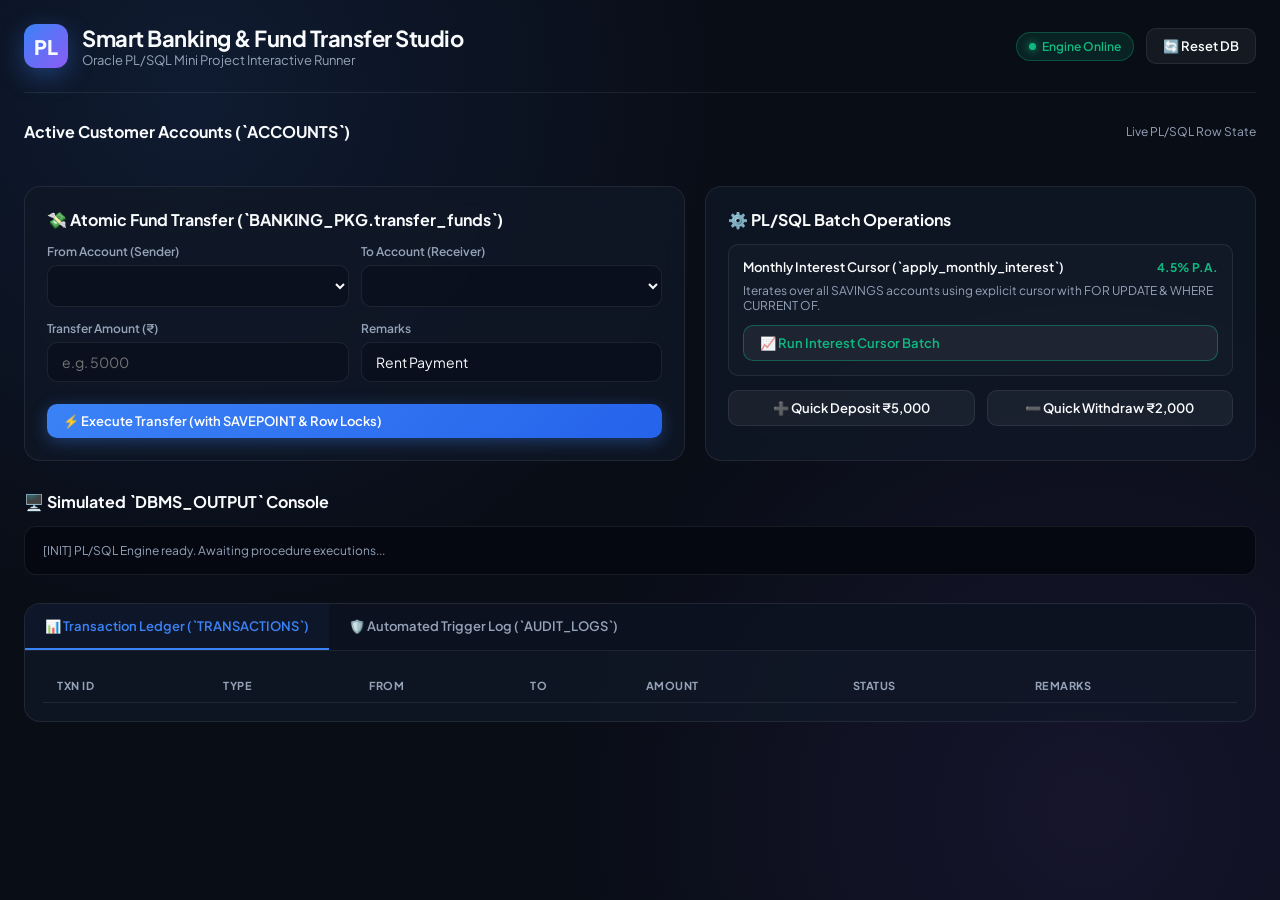
==== templates/index.html @ 4901e8a9 "Initial commit: Smart Banking & Fund Transfer System (PL/SQL & Web App)" ====
<!DOCTYPE html>
<html lang="en">
<head>
    <meta charset="UTF-8">
    <meta name="viewport" content="width=device-width, initial-scale=1.0">
    <title>Smart Banking & PL/SQL Fund Transfer System</title>
    <link rel="preconnect" href="https://fonts.googleapis.com">
    <link rel="preconnect" href="https://fonts.gstatic.com" crossorigin>
    <link href="https://fonts.googleapis.com/css2?family=Plus+Jakarta+Sans:wght@400;500;600;700;800&family=JetBrains+Mono:wght@400;500;600&display=swap" rel="stylesheet">
    <style>
        :root {
            --bg-base: #090d16;
            --bg-card: rgba(17, 24, 39, 0.75);
            --bg-card-hover: rgba(24, 33, 53, 0.9);
            --border: rgba(255, 255, 255, 0.08);
            --border-glow: rgba(59, 130, 246, 0.4);
            --text-main: #f8fafc;
            --text-muted: #94a3b8;
            --primary: #3b82f6;
            --primary-glow: rgba(59, 130, 246, 0.35);
            --emerald: #10b981;
            --emerald-bg: rgba(16, 185, 129, 0.15);
            --rose: #f43f5e;
            --rose-bg: rgba(244, 63, 94, 0.15);
            --amber: #f59e0b;
            --amber-bg: rgba(245, 158, 11, 0.15);
            --purple: #8b5cf6;
        }

        * {
            box-sizing: border-box;
            margin: 0;
            padding: 0;
            font-family: 'Plus Jakarta Sans', sans-serif;
        }

        body {
            background-color: var(--bg-base);
            color: var(--text-main);
            min-height: 100vh;
            padding: 24px;
            background-image: 
                radial-gradient(circle at 15% 10%, rgba(59, 130, 246, 0.12) 0%, transparent 40%),
                radial-gradient(circle at 85% 90%, rgba(139, 92, 246, 0.1) 0%, transparent 40%);
            background-attachment: fixed;
        }

        .container {
            max-width: 1350px;
            margin: 0 auto;
        }

        /* Header */
        header {
            display: flex;
            justify-content: space-between;
            align-items: center;
            padding-bottom: 24px;
            border-bottom: 1px solid var(--border);
            margin-bottom: 28px;
        }

        .logo-wrap {
            display: flex;
            align-items: center;
            gap: 14px;
        }

        .logo-icon {
            width: 44px;
            height: 44px;
            background: linear-gradient(135deg, #3b82f6, #8b5cf6);
            border-radius: 12px;
            display: flex;
            align-items: center;
            justify-content: center;
            font-weight: 800;
            font-size: 20px;
            box-shadow: 0 8px 24px var(--primary-glow);
        }

        h1 {
            font-size: 22px;
            font-weight: 700;
            letter-spacing: -0.5px;
        }

        .subtitle {
            font-size: 13px;
            color: var(--text-muted);
        }

        .header-actions {
            display: flex;
            align-items: center;
            gap: 12px;
        }

        .badge {
            display: inline-flex;
            align-items: center;
            gap: 6px;
            padding: 6px 12px;
            border-radius: 20px;
            font-size: 12px;
            font-weight: 600;
            background: rgba(16, 185, 129, 0.12);
            color: var(--emerald);
            border: 1px solid rgba(16, 185, 129, 0.3);
        }

        .badge .dot {
            width: 7px;
            height: 7px;
            background: var(--emerald);
            border-radius: 50%;
            box-shadow: 0 0 8px var(--emerald);
        }

        .btn {
            background: rgba(255, 255, 255, 0.05);
            border: 1px solid var(--border);
            color: var(--text-main);
            padding: 9px 16px;
            border-radius: 10px;
            cursor: pointer;
            font-weight: 600;
            font-size: 13px;
            transition: all 0.2s ease;
            display: inline-flex;
            align-items: center;
            gap: 8px;
        }

        .btn:hover {
            background: rgba(255, 255, 255, 0.1);
            border-color: rgba(255, 255, 255, 0.2);
            transform: translateY(-1px);
        }

        .btn-primary {
            background: linear-gradient(135deg, #3b82f6, #2563eb);
            border: none;
            color: #fff;
            box-shadow: 0 4px 16px var(--primary-glow);
        }

        .btn-primary:hover {
            box-shadow: 0 6px 20px rgba(59, 130, 246, 0.5);
            background: linear-gradient(135deg, #60a5fa, #3b82f6);
        }

        /* Accounts Grid */
        .section-title {
            font-size: 16px;
            font-weight: 700;
            margin-bottom: 14px;
            display: flex;
            align-items: center;
            justify-content: space-between;
        }

        .accounts-grid {
            display: grid;
            grid-template-columns: repeat(auto-fit, minmax(280px, 1fr));
            gap: 16px;
            margin-bottom: 30px;
        }

        .card {
            background: var(--bg-card);
            backdrop-filter: blur(12px);
            border: 1px solid var(--border);
            border-radius: 16px;
            padding: 20px;
            transition: all 0.25s ease;
            position: relative;
            overflow: hidden;
        }

        .card:hover {
            background: var(--bg-card-hover);
            border-color: var(--border-glow);
            transform: translateY(-3px);
            box-shadow: 0 12px 30px rgba(0, 0, 0, 0.35);
        }

        .card-top {
            display: flex;
            justify-content: space-between;
            align-items: flex-start;
            margin-bottom: 12px;
        }

        .acc-number {
            font-family: 'JetBrains Mono', monospace;
            font-size: 12px;
            color: var(--text-muted);
            letter-spacing: 0.5px;
        }

        .acc-type {
            font-size: 11px;
            font-weight: 700;
            padding: 3px 8px;
            border-radius: 6px;
            text-transform: uppercase;
        }

        .type-savings { background: var(--emerald-bg); color: var(--emerald); border: 1px solid rgba(16, 185, 129, 0.3); }
        .type-salary { background: rgba(59, 130, 246, 0.15); color: #60a5fa; border: 1px solid rgba(59, 130, 246, 0.3); }
        .type-current { background: var(--purple); color: #fff; }

        .acc-name {
            font-size: 17px;
            font-weight: 700;
            margin-bottom: 8px;
        }

        .acc-balance-label {
            font-size: 11px;
            color: var(--text-muted);
            text-transform: uppercase;
            font-weight: 600;
            letter-spacing: 0.5px;
        }

        .acc-balance {
            font-size: 24px;
            font-weight: 800;
            letter-spacing: -0.5px;
            color: #fff;
            margin-top: 2px;
            font-family: 'JetBrains Mono', monospace;
        }

        /* Operations Panels */
        .ops-grid {
            display: grid;
            grid-template-columns: 1.2fr 1fr;
            gap: 20px;
            margin-bottom: 30px;
        }

        @media (max-width: 900px) {
            .ops-grid {
                grid-template-columns: 1fr;
            }
        }

        .form-panel {
            background: var(--bg-card);
            backdrop-filter: blur(12px);
            border: 1px solid var(--border);
            border-radius: 16px;
            padding: 22px;
        }

        .form-group {
            margin-bottom: 14px;
        }

        .form-group label {
            display: block;
            font-size: 12px;
            font-weight: 600;
            color: var(--text-muted);
            margin-bottom: 6px;
        }

        .form-row {
            display: grid;
            grid-template-columns: 1fr 1fr;
            gap: 12px;
        }

        input, select {
            width: 100%;
            background: rgba(10, 15, 29, 0.8);
            border: 1px solid var(--border);
            color: var(--text-main);
            padding: 10px 14px;
            border-radius: 10px;
            font-size: 14px;
            outline: none;
            transition: all 0.2s;
        }

        input:focus, select:focus {
            border-color: var(--primary);
            box-shadow: 0 0 0 3px rgba(59, 130, 246, 0.2);
        }

        /* Tabs for tables */
        .data-panel {
            background: var(--bg-card);
            border: 1px solid var(--border);
            border-radius: 16px;
            overflow: hidden;
            margin-bottom: 24px;
        }

        .tabs {
            display: flex;
            border-bottom: 1px solid var(--border);
            background: rgba(10, 15, 29, 0.6);
        }

        .tab-btn {
            padding: 14px 20px;
            background: none;
            border: none;
            color: var(--text-muted);
            font-size: 13px;
            font-weight: 600;
            cursor: pointer;
            transition: all 0.2s;
            border-bottom: 2px solid transparent;
        }

        .tab-btn.active {
            color: var(--primary);
            border-bottom-color: var(--primary);
            background: rgba(59, 130, 246, 0.05);
        }

        .tab-content {
            display: none;
            padding: 18px;
            max-height: 380px;
            overflow-y: auto;
        }

        .tab-content.active {
            display: block;
        }

        /* Table */
        table {
            width: 100%;
            border-collapse: collapse;
            font-size: 13px;
        }

        th {
            text-align: left;
            padding: 10px 14px;
            color: var(--text-muted);
            font-size: 11px;
            text-transform: uppercase;
            letter-spacing: 0.5px;
            border-bottom: 1px solid var(--border);
        }

        td {
            padding: 12px 14px;
            border-bottom: 1px solid rgba(255, 255, 255, 0.04);
            font-family: 'JetBrains Mono', monospace;
            font-size: 12px;
        }

        tr:hover td {
            background: rgba(255, 255, 255, 0.02);
        }

        .status-badge {
            padding: 3px 8px;
            border-radius: 6px;
            font-size: 11px;
            font-weight: 600;
        }

        .status-success { background: var(--emerald-bg); color: var(--emerald); }
        .status-failed { background: var(--rose-bg); color: var(--rose); }

        /* Terminal Console */
        .terminal {
            background: #050811;
            border: 1px solid var(--border);
            border-radius: 12px;
            padding: 14px 18px;
            font-family: 'JetBrains Mono', monospace;
            font-size: 12px;
            color: #38bdf8;
            max-height: 180px;
            overflow-y: auto;
            margin-top: 14px;
        }

        .terminal-line {
            line-height: 1.6;
        }

        .terminal-line.error { color: var(--rose); }
        .terminal-line.success { color: var(--emerald); }
        .terminal-line.info { color: #94a3b8; }
    </style>
</head>
<body>

<div class="container">
    <!-- Header -->
    <header>
        <div class="logo-wrap">
            <div class="logo-icon">PL</div>
            <div>
                <h1>Smart Banking & Fund Transfer Studio</h1>
                <div class="subtitle">Oracle PL/SQL Mini Project Interactive Runner</div>
            </div>
        </div>
        <div class="header-actions">
            <div class="badge"><span class="dot"></span> Engine Online</div>
            <button class="btn" onclick="resetDatabase()">🔄 Reset DB</button>
        </div>
    </header>

    <!-- Account Cards Grid -->
    <div class="section-title">
        <span>Active Customer Accounts (`ACCOUNTS`)</span>
        <span style="font-size: 12px; color: var(--text-muted); font-weight: normal;">Live PL/SQL Row State</span>
    </div>
    <div class="accounts-grid" id="accountsGrid">
        <!-- Rendered via JS -->
    </div>

    <!-- Operations Grid -->
    <div class="ops-grid">
        <!-- Fund Transfer Form -->
        <div class="form-panel">
            <div class="section-title">💸 Atomic Fund Transfer (`BANKING_PKG.transfer_funds`)</div>
            <div class="form-row">
                <div class="form-group">
                    <label>From Account (Sender)</label>
                    <select id="tFrom"></select>
                </div>
                <div class="form-group">
                    <label>To Account (Receiver)</label>
                    <select id="tTo"></select>
                </div>
            </div>
            <div class="form-row">
                <div class="form-group">
                    <label>Transfer Amount (₹)</label>
                    <input type="number" id="tAmount" placeholder="e.g. 5000" min="1" step="any">
                </div>
                <div class="form-group">
                    <label>Remarks</label>
                    <input type="text" id="tRemarks" placeholder="e.g. Rent Payment" value="Rent Payment">
                </div>
            </div>
            <button class="btn btn-primary" style="width: 100%; margin-top: 8px;" onclick="executeTransfer()">
                ⚡ Execute Transfer (with SAVEPOINT & Row Locks)
            </button>
        </div>

        <!-- Quick Actions & Cursor Batch -->
        <div class="form-panel">
            <div class="section-title">⚙️ PL/SQL Batch Operations</div>
            
            <div style="background: rgba(255,255,255,0.02); padding: 14px; border-radius: 10px; border: 1px solid var(--border); margin-bottom: 14px;">
                <div style="display: flex; justify-content: space-between; align-items: center; margin-bottom: 8px;">
                    <span style="font-size: 13px; font-weight: 600;">Monthly Interest Cursor (`apply_monthly_interest`)</span>
                    <span style="font-size: 12px; color: var(--emerald); font-weight: 700;">4.5% P.A.</span>
                </div>
                <p style="font-size: 12px; color: var(--text-muted); margin-bottom: 12px;">
                    Iterates over all SAVINGS accounts using explicit cursor with <code>FOR UPDATE</code> & <code>WHERE CURRENT OF</code>.
                </p>
                <button class="btn" style="width: 100%; border-color: rgba(16, 185, 129, 0.4); color: var(--emerald);" onclick="executeInterest()">
                    📈 Run Interest Cursor Batch
                </button>
            </div>

            <!-- Quick Deposit / Withdraw -->
            <div class="form-row">
                <button class="btn" style="width: 100%; justify-content: center;" onclick="quickDeposit()">
                    ➕ Quick Deposit ₹5,000
                </button>
                <button class="btn" style="width: 100%; justify-content: center;" onclick="quickWithdraw()">
                    ➖ Quick Withdraw ₹2,000
                </button>
            </div>
        </div>
    </div>

    <!-- Live DBMS_OUTPUT Terminal -->
    <div class="section-title">🖥️ Simulated `DBMS_OUTPUT` Console</div>
    <div class="terminal" id="terminal">
        <div class="terminal-line info">[INIT] PL/SQL Engine ready. Awaiting procedure executions...</div>
    </div>

    <!-- Data Tables -->
    <div style="margin-top: 28px;">
        <div class="data-panel">
            <div class="tabs">
                <button class="tab-btn active" onclick="switchTab('tabTxns', this)">📊 Transaction Ledger (`TRANSACTIONS`)</button>
                <button class="tab-btn" onclick="switchTab('tabAudit', this)">🛡️ Automated Trigger Log (`AUDIT_LOGS`)</button>
            </div>

            <div id="tabTxns" class="tab-content active">
                <table>
                    <thead>
                        <tr>
                            <th>TXN ID</th>
                            <th>TYPE</th>
                            <th>FROM</th>
                            <th>TO</th>
                            <th>AMOUNT</th>
                            <th>STATUS</th>
                            <th>REMARKS</th>
                        </tr>
                    </thead>
                    <tbody id="txnTableBody"></tbody>
                </table>
            </div>

            <div id="tabAudit" class="tab-content">
                <table>
                    <thead>
                        <tr>
                            <th>LOG ID</th>
                            <th>ACCOUNT NO</th>
                            <th>TRIGGER ACTION</th>
                            <th>OLD BALANCE</th>
                            <th>NEW BALANCE</th>
                            <th>TRIGGER AGENT</th>
                        </tr>
                    </thead>
                    <tbody id="auditTableBody"></tbody>
                </table>
            </div>
        </div>
    </div>
</div>

<script>
    function logTerminal(msg, type = 'info') {
        const term = document.getElementById('terminal');
        const line = document.createElement('div');
        line.className = `terminal-line ${type}`;
        const time = new Date().toLocaleTimeString();
        line.innerText = `[${time}] ${msg}`;
        term.appendChild(line);
        term.scrollTop = term.scrollHeight;
    }

    async function loadData() {
        try {
            // Load Accounts
            const accRes = await fetch('/api/accounts');
            const accounts = await accRes.json();
            
            const grid = document.getElementById('accountsGrid');
            grid.innerHTML = '';

            const tFrom = document.getElementById('tFrom');
            const tTo = document.getElementById('tTo');
            const curFromVal = tFrom.value;
            const curToVal = tTo.value;
            tFrom.innerHTML = '';
            tTo.innerHTML = '';

            accounts.forEach((acc, idx) => {
                // Card
                const card = document.createElement('div');
                card.className = 'card';
                card.innerHTML = `
                    <div class="card-top">
                        <span class="acc-number">ACC #${acc.account_no}</span>
                        <span class="acc-type type-${acc.account_type.toLowerCase()}">${acc.account_type}</span>
                    </div>
                    <div class="acc-name">${acc.holder_name}</div>
                    <div class="acc-balance-label">Current Balance</div>
                    <div class="acc-balance">₹${acc.balance.toLocaleString('en-IN', {minimumFractionDigits: 2})}</div>
                `;
                grid.appendChild(card);

                // Populate selects
                const opt1 = new Option(`${acc.account_no} - ${acc.holder_name} (₹${acc.balance})`, acc.account_no);
                const opt2 = new Option(`${acc.account_no} - ${acc.holder_name} (₹${acc.balance})`, acc.account_no);
                tFrom.add(opt1);
                tTo.add(opt2);
            });

            if (curFromVal) tFrom.value = curFromVal;
            if (curToVal) tTo.value = curToVal;
            else if (accounts.length > 1) tTo.selectedIndex = 1;

            // Load Txns
            const txnRes = await fetch('/api/transactions');
            const txns = await txnRes.json();
            const txnBody = document.getElementById('txnTableBody');
            txnBody.innerHTML = txns.map(t => `
                <tr>
                    <td>#${t.txn_id}</td>
                    <td><strong>${t.txn_type}</strong></td>
                    <td>${t.from_account ? '#' + t.from_account : '-'}</td>
                    <td>${t.to_account ? '#' + t.to_account : '-'}</td>
                    <td style="color: ${t.txn_type === 'WITHDRAWAL' ? 'var(--rose)' : 'var(--emerald)'}">
                        ₹${t.amount.toLocaleString('en-IN', {minimumFractionDigits: 2})}
                    </td>
                    <td><span class="status-badge ${t.status === 'SUCCESS' ? 'status-success' : 'status-failed'}">${t.status}</span></td>
                    <td>${t.remarks || '-'}</td>
                </tr>
            `).join('');

            // Load Audits
            const auditRes = await fetch('/api/audits');
            const audits = await auditRes.json();
            const auditBody = document.getElementById('auditTableBody');
            auditBody.innerHTML = audits.map(a => `
                <tr>
                    <td>#${a.log_id}</td>
                    <td>#${a.account_no}</td>
                    <td><span class="status-badge" style="background: rgba(59,130,246,0.15); color: #60a5fa;">${a.action_type}</span></td>
                    <td>₹${a.old_balance.toLocaleString('en-IN', {minimumFractionDigits: 2})}</td>
                    <td style="font-weight: 700;">₹${a.new_balance.toLocaleString('en-IN', {minimumFractionDigits: 2})}</td>
                    <td><code>${a.changed_by}</code></td>
                </tr>
            `).join('');

        } catch (err) {
            console.error(err);
        }
    }

    async function executeTransfer() {
        const from = document.getElementById('tFrom').value;
        const to = document.getElementById('tTo').value;
        const amount = document.getElementById('tAmount').value;
        const remarks = document.getElementById('tRemarks').value;

        if (!amount || amount <= 0) {
            alert('Please enter a valid transfer amount.');
            return;
        }

        logTerminal(`CALL BANKING_PKG.transfer_funds(${from}, ${to}, ${amount}, '${remarks}')`, 'info');

        try {
            const res = await fetch('/api/transfer', {
                method: 'POST',
                headers: {'Content-Type': 'application/json'},
                body: JSON.stringify({from_account: from, to_account: to, amount: amount, remarks: remarks})
            });
            const data = await res.json();
            if (data.success) {
                logTerminal(`✔ ${data.message} [PL/SQL COMMIT]`, 'success');
                document.getElementById('tAmount').value = '';
            } else {
                logTerminal(`✘ [PL/SQL EXCEPTION] ${data.error} [ROLLBACK]`, 'error');
                alert(data.error);
            }
            loadData();
        } catch (e) {
            logTerminal(`Failed to execute: ${e}`, 'error');
        }
    }

    async function executeInterest() {
        logTerminal(`CALL BANKING_PKG.apply_monthly_interest(4.5)...`, 'info');
        const res = await fetch('/api/interest', {
            method: 'POST',
            headers: {'Content-Type': 'application/json'},
            body: JSON.stringify({rate: 4.5})
        });
        const data = await res.json();
        logTerminal(`✔ ${data.message}`, 'success');
        loadData();
    }

    async function quickDeposit() {
        const acc = document.getElementById('tFrom').value || 1001;
        logTerminal(`CALL BANKING_PKG.deposit(${acc}, 5000, 'Cash Deposit')...`, 'info');
        await fetch('/api/deposit', {
            method: 'POST',
            headers: {'Content-Type': 'application/json'},
            body: JSON.stringify({account_no: acc, amount: 5000, remarks: 'Quick Deposit'})
        });
        logTerminal(`✔ Deposited ₹5,000 to Acc #${acc}`, 'success');
        loadData();
    }

    async function quickWithdraw() {
        const acc = document.getElementById('tFrom').value || 1001;
        logTerminal(`CALL BANKING_PKG.withdraw(${acc}, 2000, 'Cash Withdrawal')...`, 'info');
        const res = await fetch('/api/withdraw', {
            method: 'POST',
            headers: {'Content-Type': 'application/json'},
            body: JSON.stringify({account_no: acc, amount: 2000, remarks: 'Quick Withdrawal'})
        });
        const data = await res.json();
        if (data.success) {
            logTerminal(`✔ Withdrawn ₹2,000 from Acc #${acc}`, 'success');
        } else {
            logTerminal(`✘ ${data.error}`, 'error');
            alert(data.error);
        }
        loadData();
    }

    async function resetDatabase() {
        if (!confirm('Reset database to initial seed accounts?')) return;
        await fetch('/api/reset', {method: 'POST'});
        logTerminal('Database reset to initial 4 sample accounts.', 'info');
        loadData();
    }

    function switchTab(tabId, btn) {
        document.querySelectorAll('.tab-btn').forEach(b => b.classList.remove('active'));
        document.querySelectorAll('.tab-content').forEach(c => c.classList.remove('active'));
        btn.classList.add('active');
        document.getElementById(tabId).classList.add('active');
    }

    // Auto load
    loadData();
    setInterval(loadData, 8000);
</script>
</body>
</html>
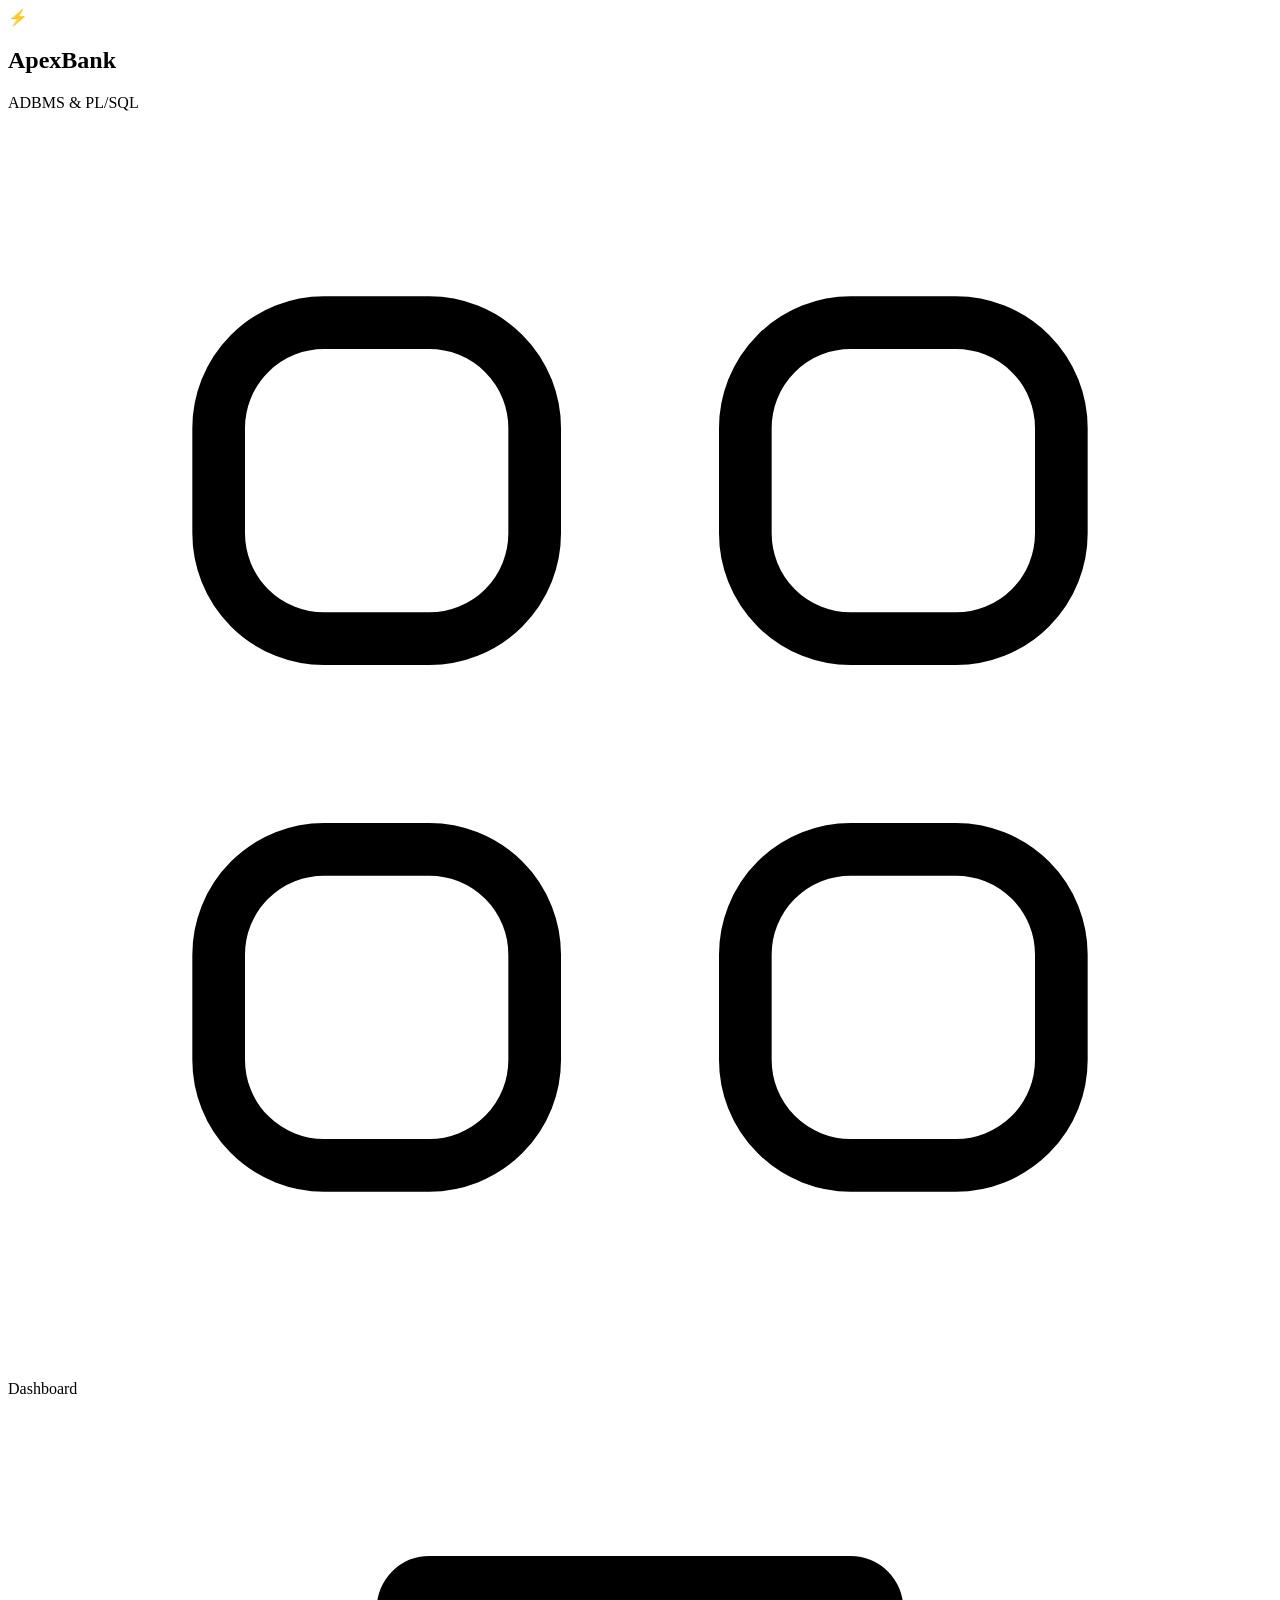
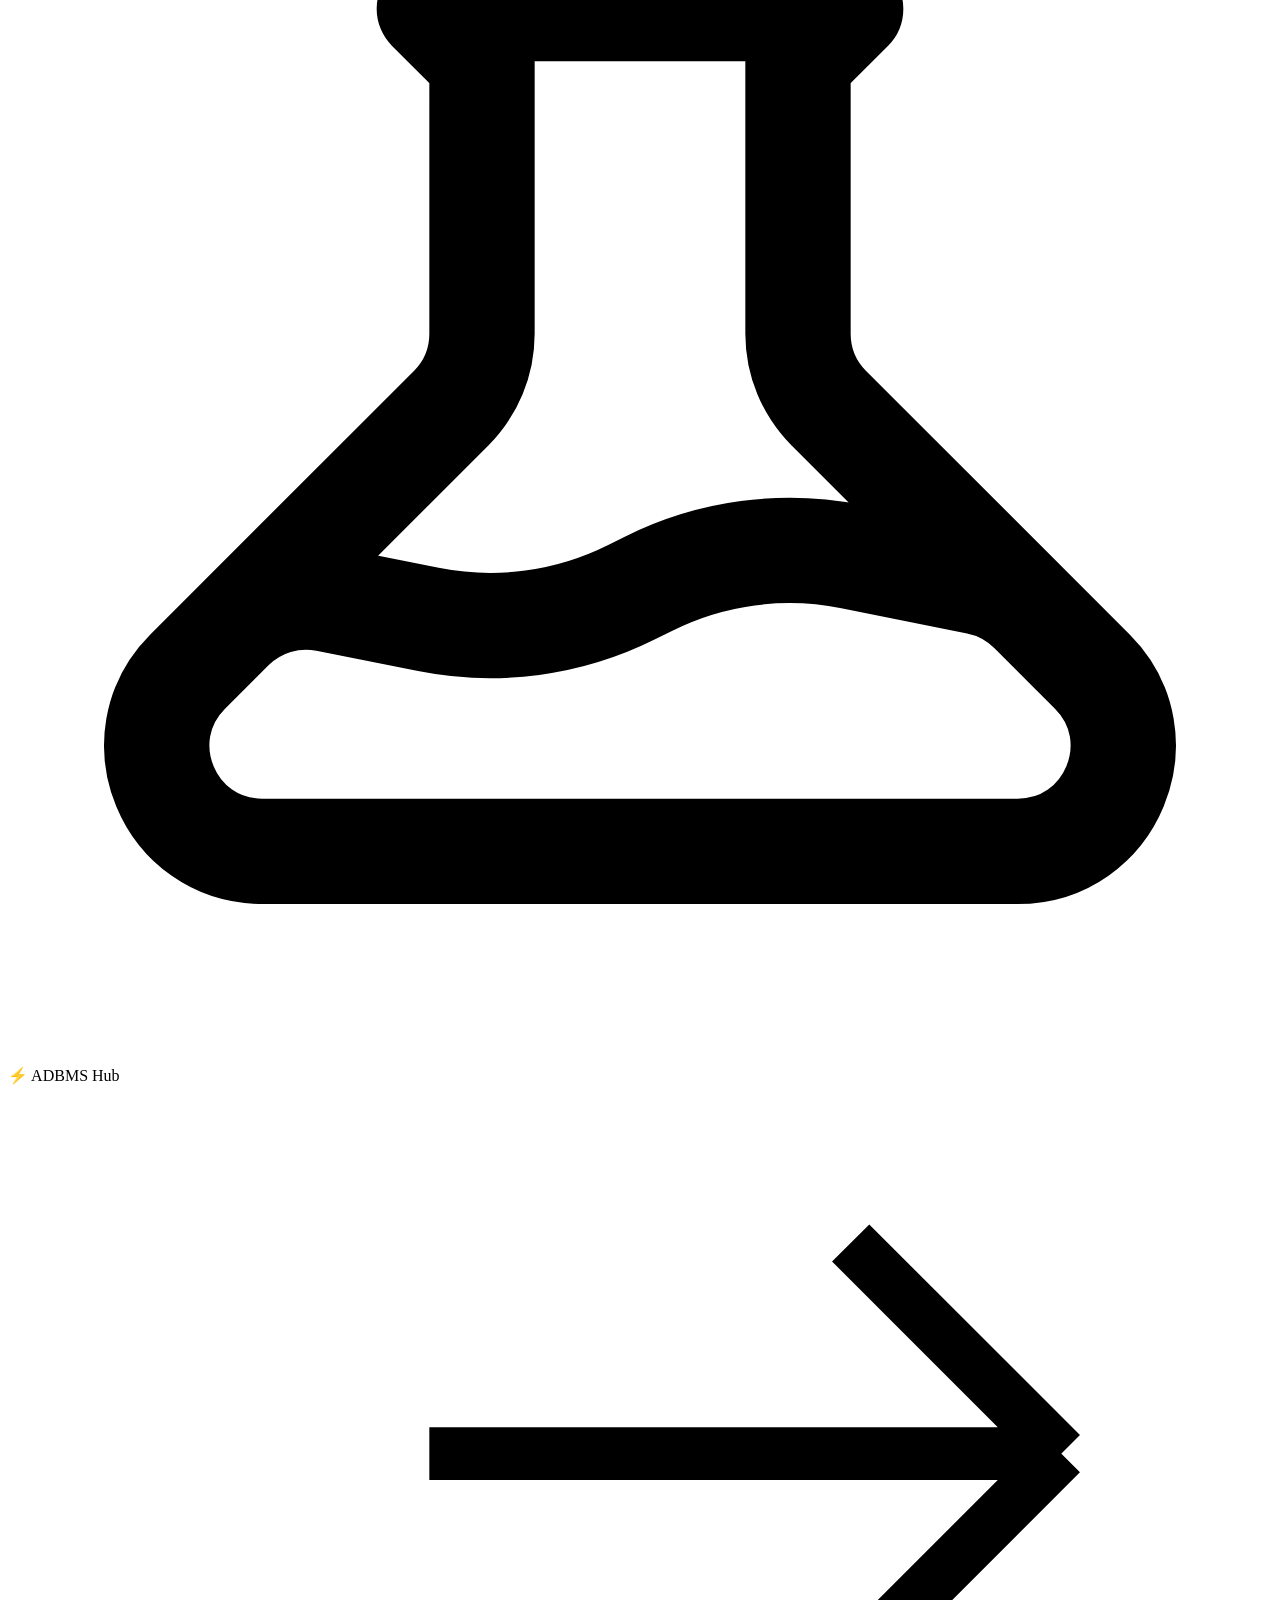
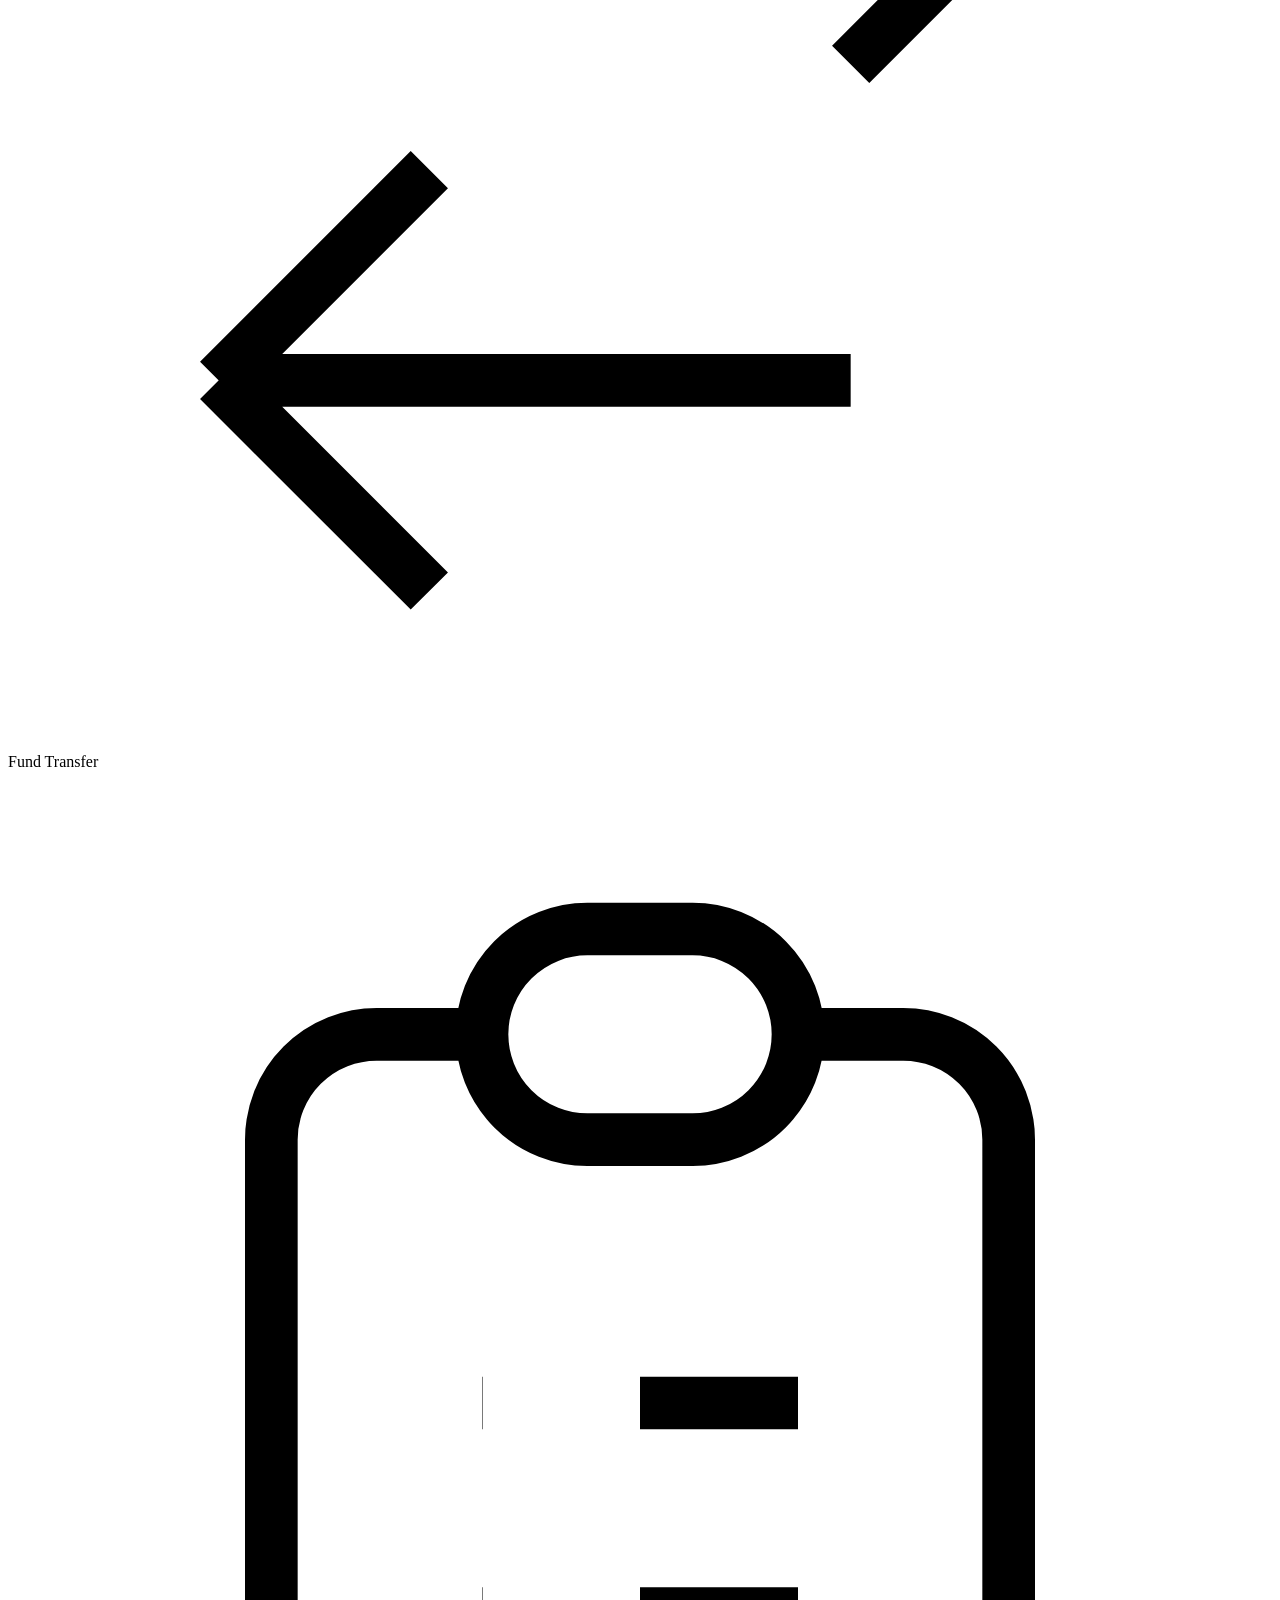
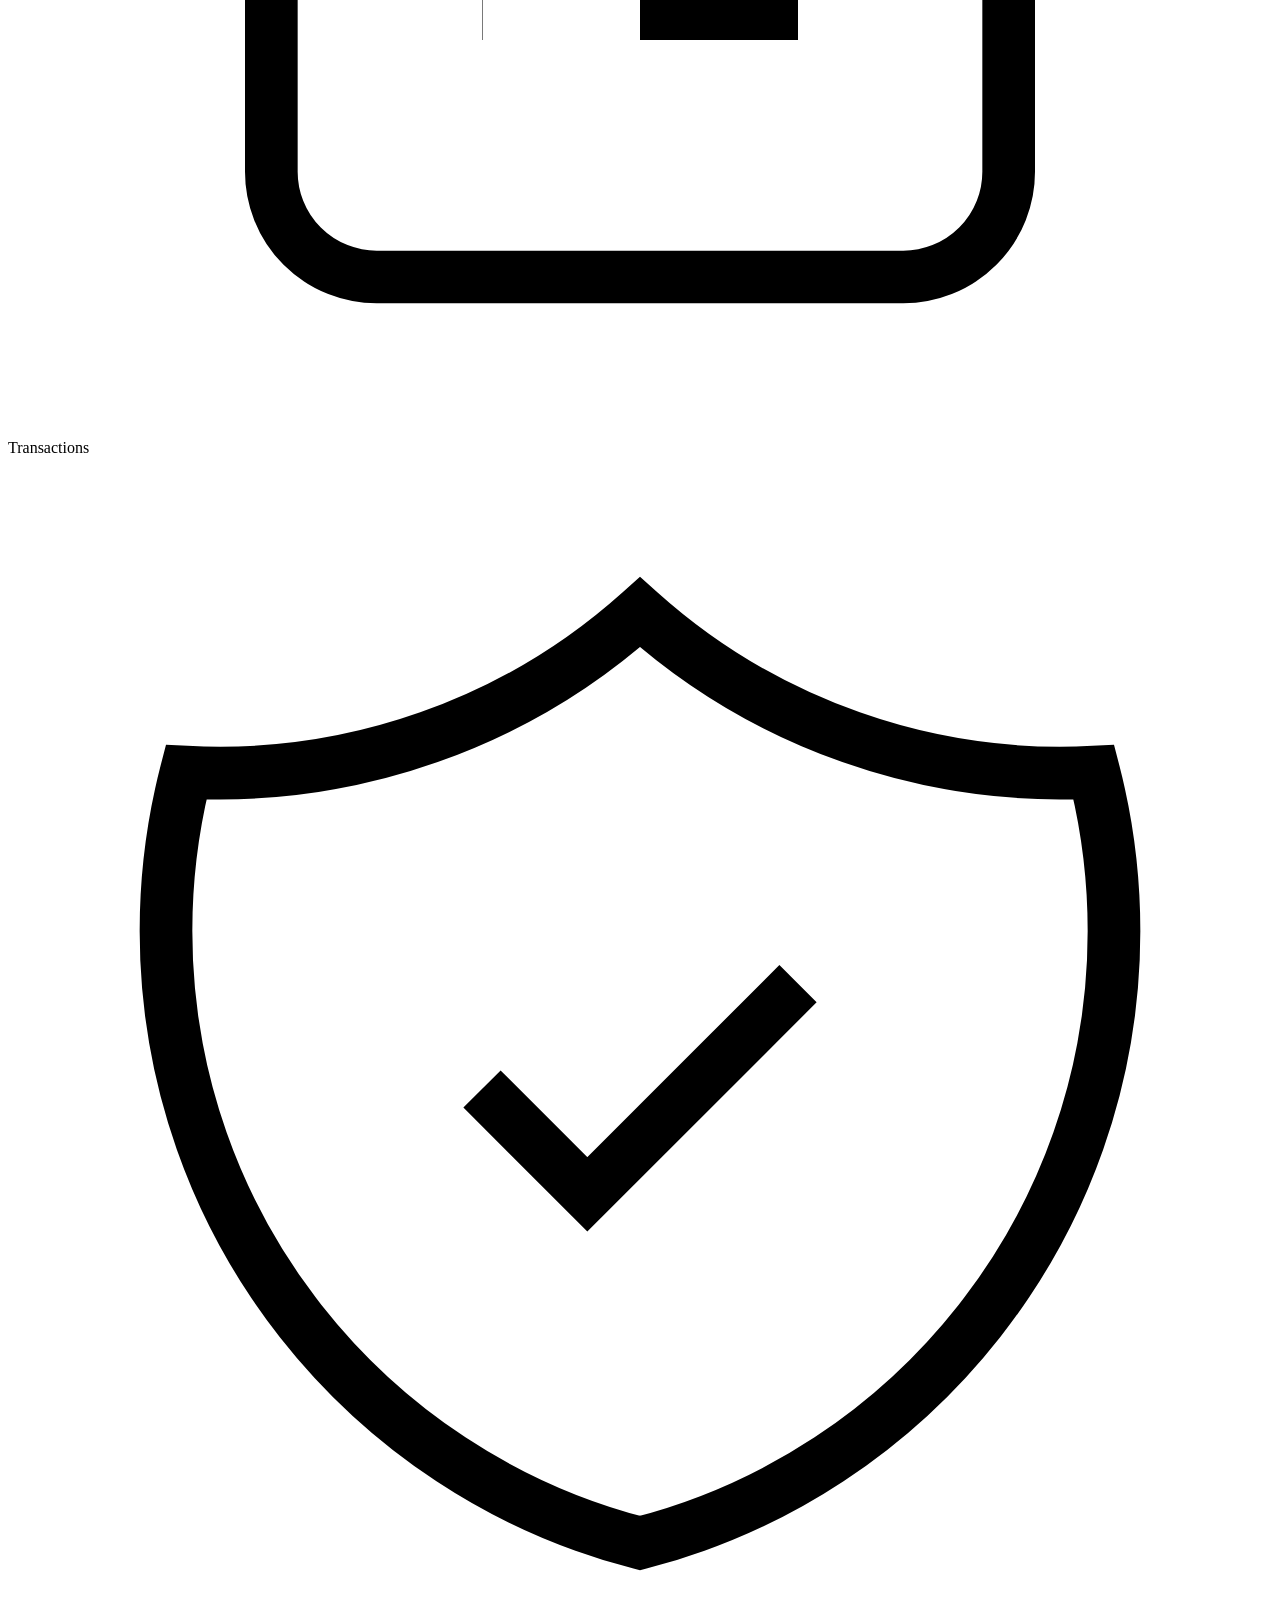
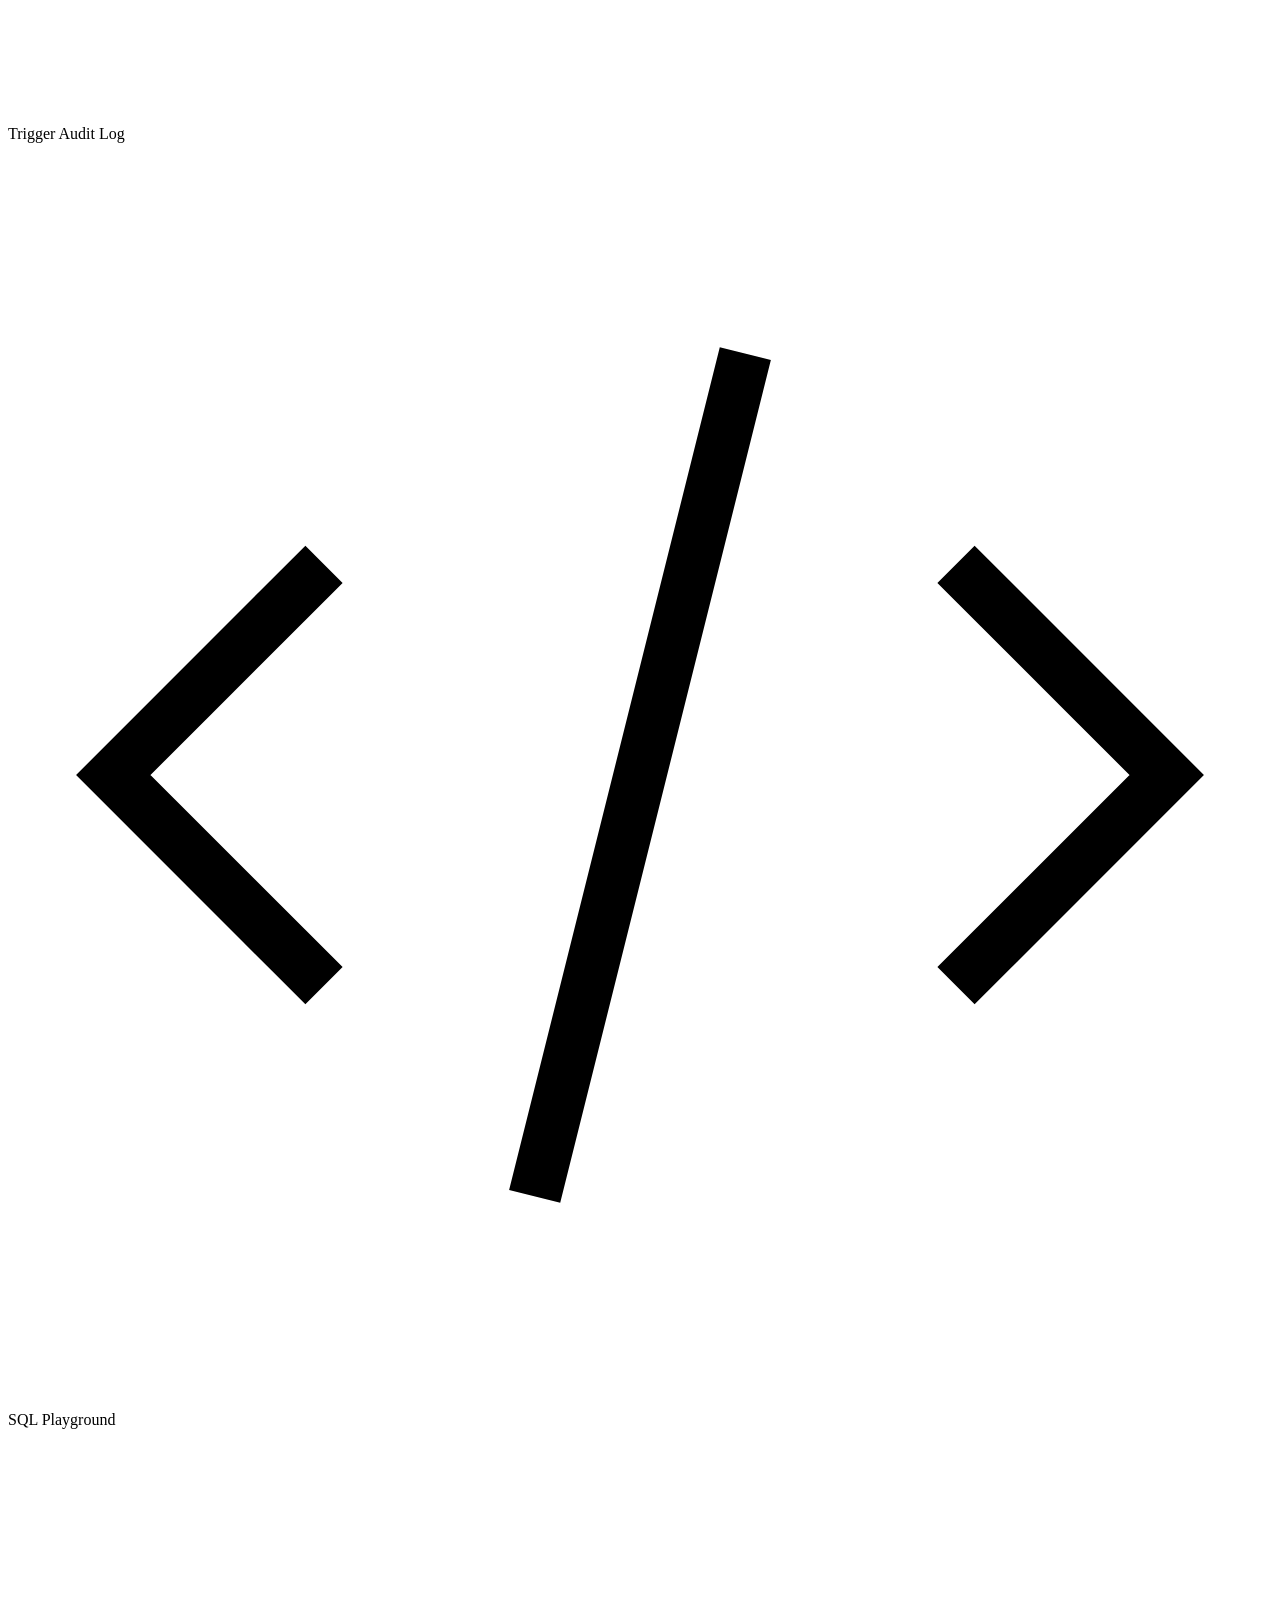
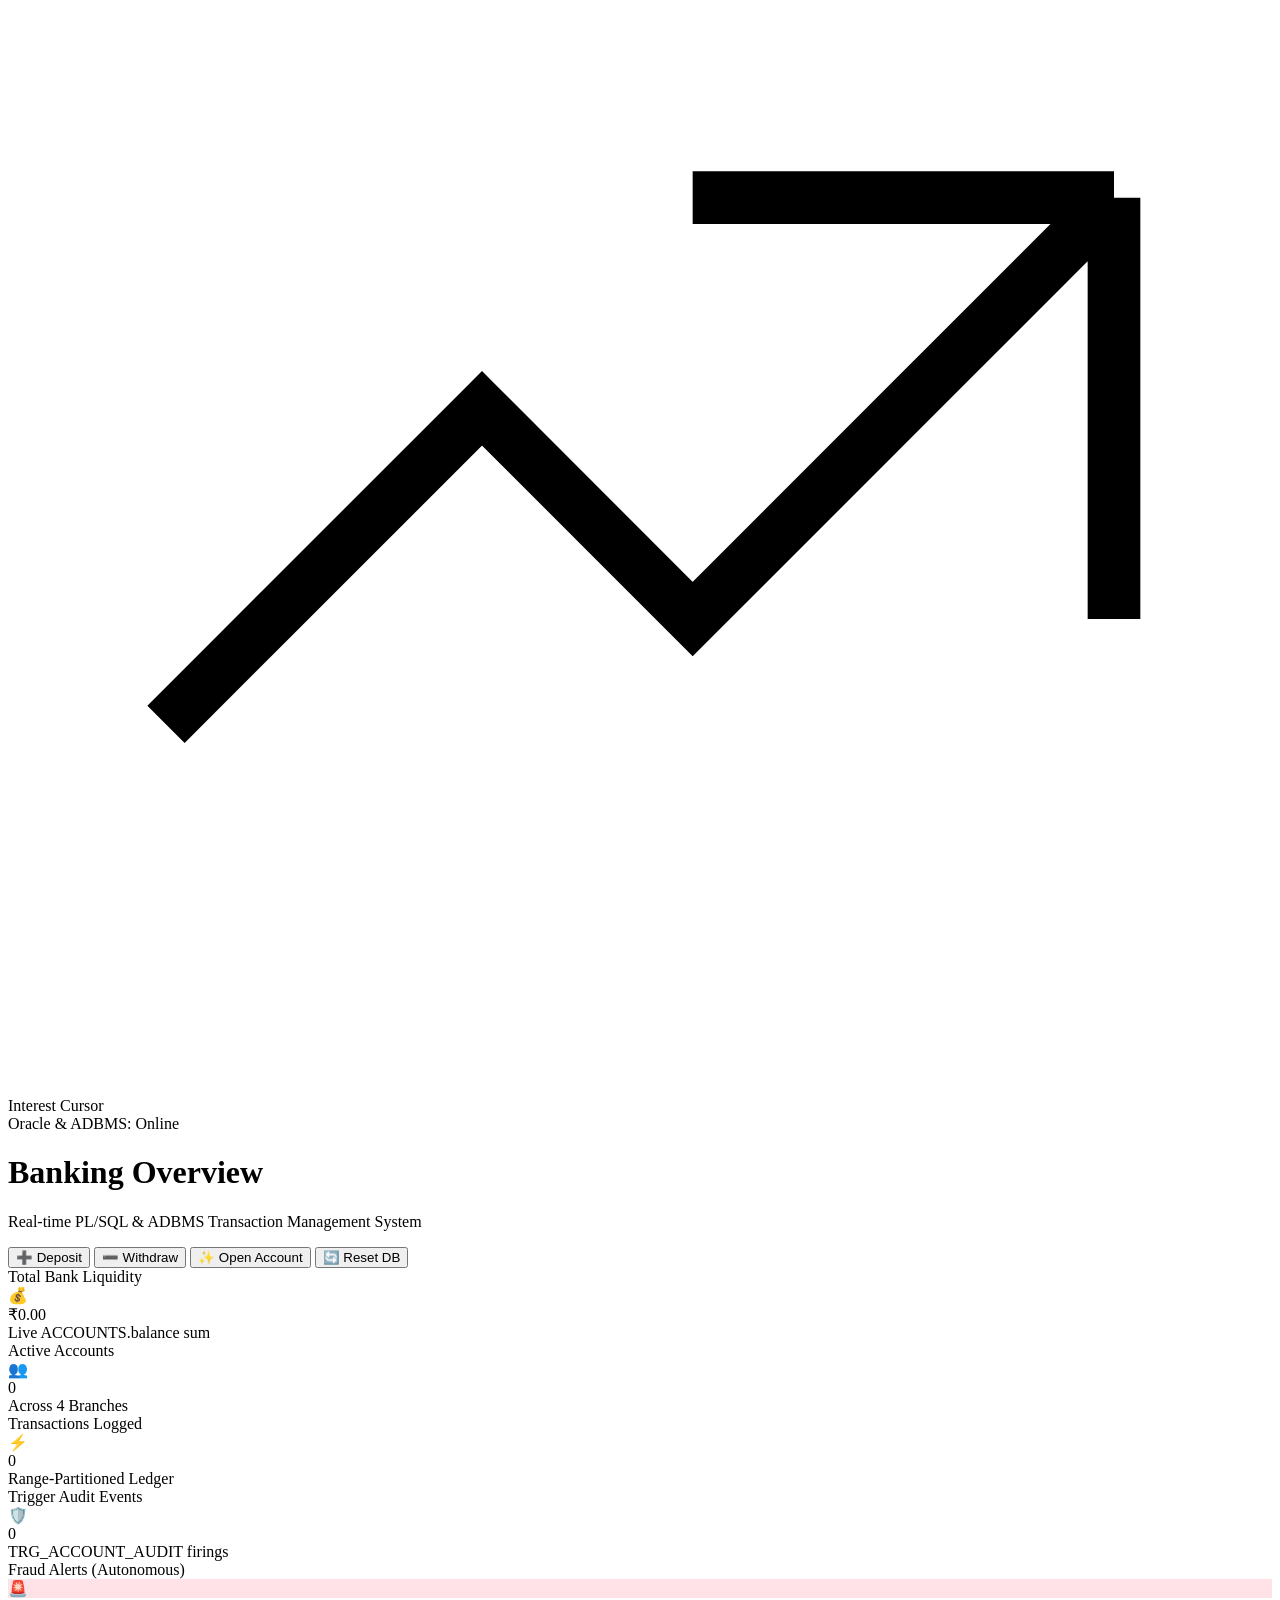
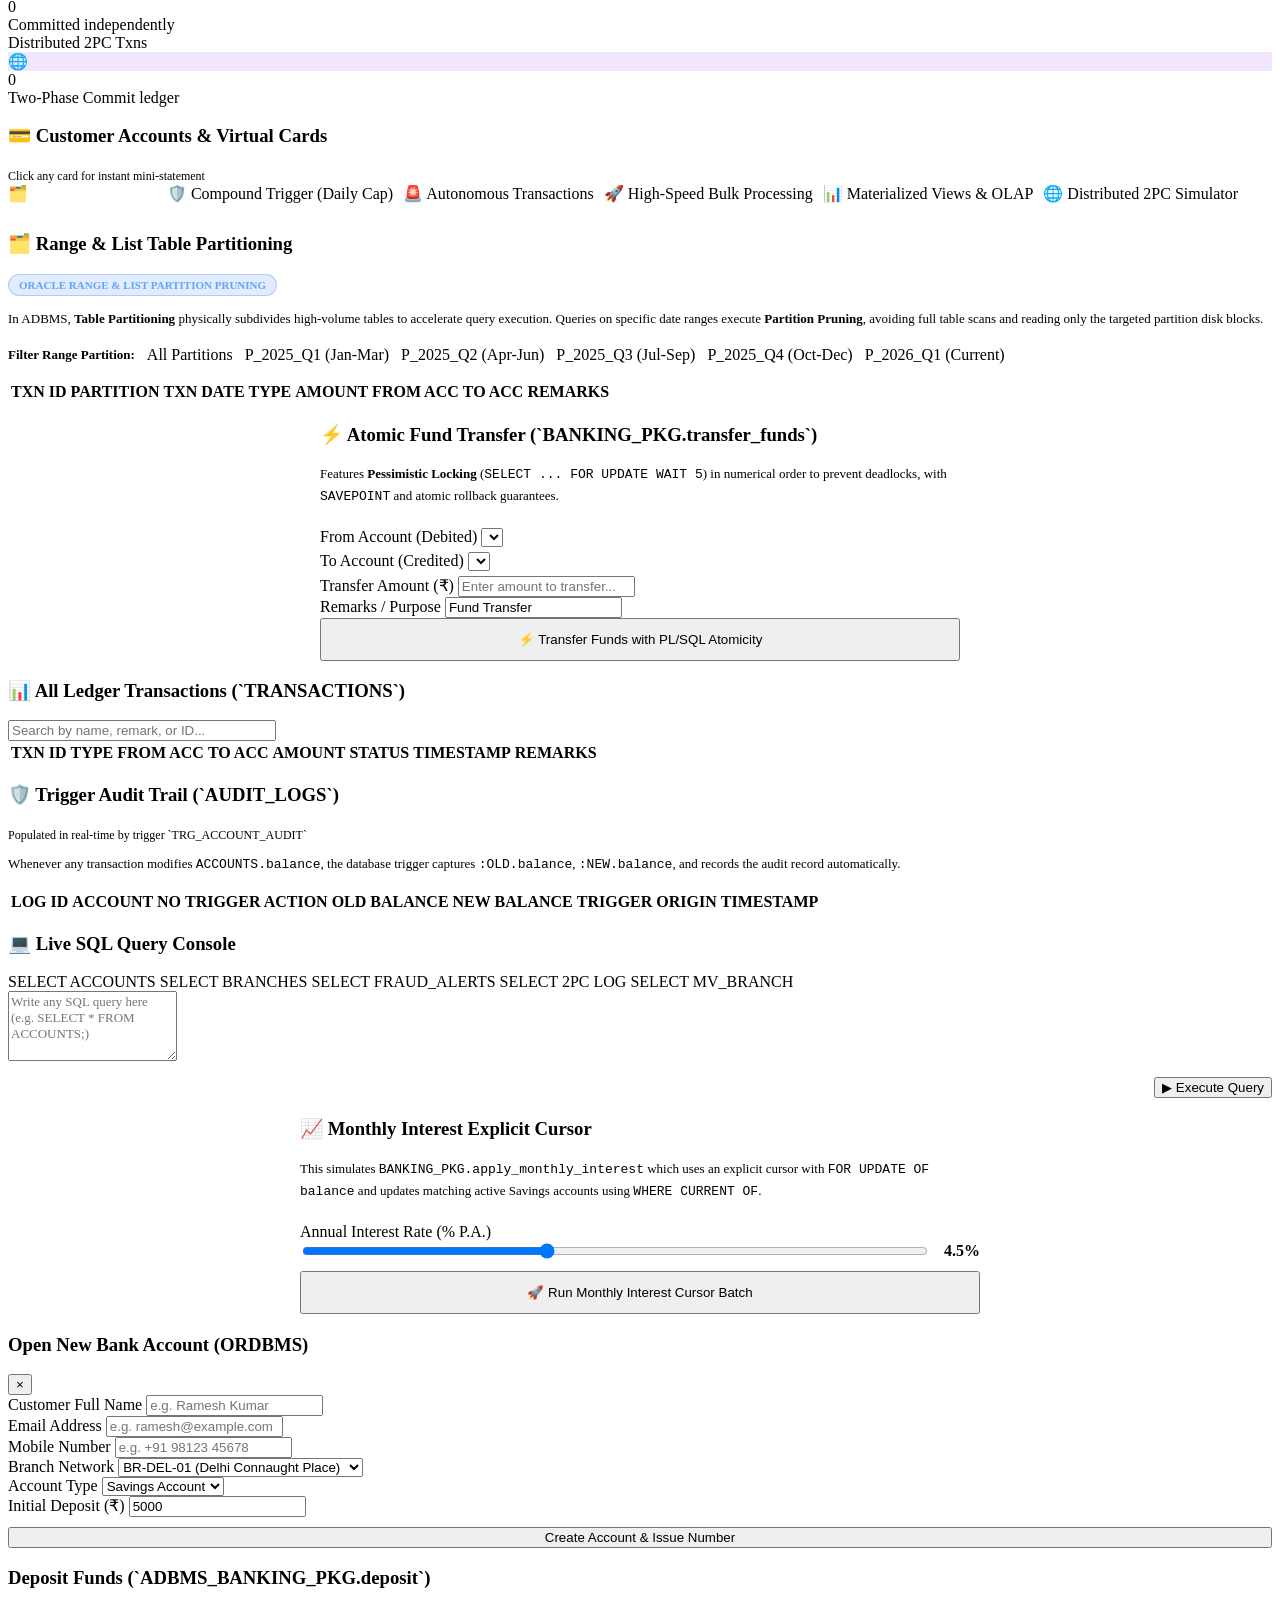
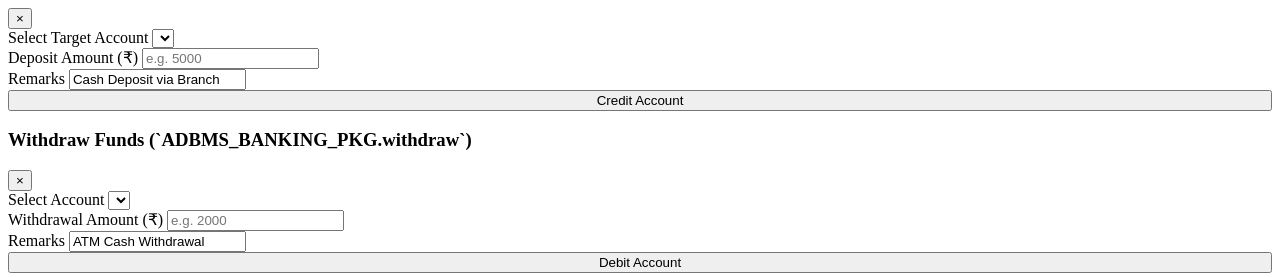
==== commit 8023e56a: "Refactor: Replace ADMS with ADBMS across all modules, SQL files, APIs, and frontend" ====
--- a/templates/index.html
+++ b/templates/index.html
@@ -3,718 +3,737 @@
 <head>
     <meta charset="UTF-8">
     <meta name="viewport" content="width=device-width, initial-scale=1.0">
-    <title>Smart Banking & PL/SQL Fund Transfer System</title>
-    <link rel="preconnect" href="https://fonts.googleapis.com">
-    <link rel="preconnect" href="https://fonts.gstatic.com" crossorigin>
-    <link href="https://fonts.googleapis.com/css2?family=Plus+Jakarta+Sans:wght@400;500;600;700;800&family=JetBrains+Mono:wght@400;500;600&display=swap" rel="stylesheet">
+    <title>ApexBank PL/SQL & ADBMS - Advanced Banking System</title>
+    <link rel="stylesheet" href="css/style.css">
+    <link rel="icon" href="data:image/svg+xml,<svg xmlns='http://www.w3.org/2000/svg' viewBox='0 0 24 24' fill='%233b82f6'><path d='M2 10h20v11a1 1 0 0 1-1 1H3a1 1 0 0 1-1-1V10zm2-7.5L12 1l8 1.5V8H4V2.5z'/></svg>">
     <style>
-        :root {
-            --bg-base: #090d16;
-            --bg-card: rgba(17, 24, 39, 0.75);
-            --bg-card-hover: rgba(24, 33, 53, 0.9);
-            --border: rgba(255, 255, 255, 0.08);
-            --border-glow: rgba(59, 130, 246, 0.4);
-            --text-main: #f8fafc;
-            --text-muted: #94a3b8;
-            --primary: #3b82f6;
-            --primary-glow: rgba(59, 130, 246, 0.35);
-            --emerald: #10b981;
-            --emerald-bg: rgba(16, 185, 129, 0.15);
-            --rose: #f43f5e;
-            --rose-bg: rgba(244, 63, 94, 0.15);
-            --amber: #f59e0b;
-            --amber-bg: rgba(245, 158, 11, 0.15);
-            --purple: #8b5cf6;
+        .adbms-subnav {
+            display: flex;
+            gap: 10px;
+            margin-bottom: 24px;
+            overflow-x: auto;
+            padding-bottom: 6px;
         }
-
-        * {
-            box-sizing: border-box;
-            margin: 0;
-            padding: 0;
-            font-family: 'Plus Jakarta Sans', sans-serif;
+        .adbms-subnav .chip-btn.active {
+            background: var(--primary-gradient);
+            color: #fff;
+            border-color: transparent;
+            box-shadow: 0 0 15px var(--primary-glow);
         }
-
-        body {
-            background-color: var(--bg-base);
-            color: var(--text-main);
-            min-height: 100vh;
-            padding: 24px;
-            background-image: 
-                radial-gradient(circle at 15% 10%, rgba(59, 130, 246, 0.12) 0%, transparent 40%),
-                radial-gradient(circle at 85% 90%, rgba(139, 92, 246, 0.1) 0%, transparent 40%);
-            background-attachment: fixed;
+        .adbms-card-grid {
+            display: grid;
+            grid-template-columns: repeat(auto-fit, minmax(320px, 1fr));
+            gap: 20px;
+            margin-bottom: 24px;
         }
-
-        .container {
-            max-width: 1350px;
-            margin: 0 auto;
-        }
-
-        /* Header */
-        header {
-            display: flex;
-            justify-content: space-between;
-            align-items: center;
-            padding-bottom: 24px;
-            border-bottom: 1px solid var(--border);
-            margin-bottom: 28px;
-        }
-
-        .logo-wrap {
-            display: flex;
-            align-items: center;
-            gap: 14px;
-        }
-
-        .logo-icon {
-            width: 44px;
-            height: 44px;
-            background: linear-gradient(135deg, #3b82f6, #8b5cf6);
-            border-radius: 12px;
-            display: flex;
-            align-items: center;
-            justify-content: center;
-            font-weight: 800;
-            font-size: 20px;
-            box-shadow: 0 8px 24px var(--primary-glow);
-        }
-
-        h1 {
-            font-size: 22px;
-            font-weight: 700;
-            letter-spacing: -0.5px;
-        }
-
-        .subtitle {
-            font-size: 13px;
-            color: var(--text-muted);
-        }
-
-        .header-actions {
-            display: flex;
-            align-items: center;
-            gap: 12px;
-        }
-
-        .badge {
-            display: inline-flex;
-            align-items: center;
-            gap: 6px;
-            padding: 6px 12px;
+        .badge-adbms {
+            display: inline-block;
+            padding: 4px 10px;
             border-radius: 20px;
-            font-size: 12px;
-            font-weight: 600;
-            background: rgba(16, 185, 129, 0.12);
-            color: var(--emerald);
-            border: 1px solid rgba(16, 185, 129, 0.3);
-        }
-
-        .badge .dot {
-            width: 7px;
-            height: 7px;
-            background: var(--emerald);
-            border-radius: 50%;
-            box-shadow: 0 0 8px var(--emerald);
-        }
-
-        .btn {
-            background: rgba(255, 255, 255, 0.05);
-            border: 1px solid var(--border);
-            color: var(--text-main);
-            padding: 9px 16px;
-            border-radius: 10px;
-            cursor: pointer;
-            font-weight: 600;
-            font-size: 13px;
-            transition: all 0.2s ease;
-            display: inline-flex;
-            align-items: center;
-            gap: 8px;
-        }
-
-        .btn:hover {
-            background: rgba(255, 255, 255, 0.1);
-            border-color: rgba(255, 255, 255, 0.2);
-            transform: translateY(-1px);
-        }
-
-        .btn-primary {
-            background: linear-gradient(135deg, #3b82f6, #2563eb);
-            border: none;
-            color: #fff;
-            box-shadow: 0 4px 16px var(--primary-glow);
-        }
-
-        .btn-primary:hover {
-            box-shadow: 0 6px 20px rgba(59, 130, 246, 0.5);
-            background: linear-gradient(135deg, #60a5fa, #3b82f6);
-        }
-
-        /* Accounts Grid */
-        .section-title {
-            font-size: 16px;
-            font-weight: 700;
-            margin-bottom: 14px;
-            display: flex;
-            align-items: center;
-            justify-content: space-between;
-        }
-
-        .accounts-grid {
-            display: grid;
-            grid-template-columns: repeat(auto-fit, minmax(280px, 1fr));
-            gap: 16px;
-            margin-bottom: 30px;
-        }
-
-        .card {
-            background: var(--bg-card);
-            backdrop-filter: blur(12px);
-            border: 1px solid var(--border);
-            border-radius: 16px;
-            padding: 20px;
-            transition: all 0.25s ease;
-            position: relative;
-            overflow: hidden;
-        }
-
-        .card:hover {
-            background: var(--bg-card-hover);
-            border-color: var(--border-glow);
-            transform: translateY(-3px);
-            box-shadow: 0 12px 30px rgba(0, 0, 0, 0.35);
-        }
-
-        .card-top {
-            display: flex;
-            justify-content: space-between;
-            align-items: flex-start;
-            margin-bottom: 12px;
-        }
-
-        .acc-number {
-            font-family: 'JetBrains Mono', monospace;
-            font-size: 12px;
-            color: var(--text-muted);
-            letter-spacing: 0.5px;
-        }
-
-        .acc-type {
             font-size: 11px;
             font-weight: 700;
-            padding: 3px 8px;
-            border-radius: 6px;
             text-transform: uppercase;
+            font-family: var(--font-mono);
         }
-
-        .type-savings { background: var(--emerald-bg); color: var(--emerald); border: 1px solid rgba(16, 185, 129, 0.3); }
-        .type-salary { background: rgba(59, 130, 246, 0.15); color: #60a5fa; border: 1px solid rgba(59, 130, 246, 0.3); }
-        .type-current { background: var(--purple); color: #fff; }
-
-        .acc-name {
-            font-size: 17px;
-            font-weight: 700;
-            margin-bottom: 8px;
-        }
-
-        .acc-balance-label {
-            font-size: 11px;
-            color: var(--text-muted);
-            text-transform: uppercase;
-            font-weight: 600;
-            letter-spacing: 0.5px;
-        }
-
-        .acc-balance {
-            font-size: 24px;
-            font-weight: 800;
-            letter-spacing: -0.5px;
-            color: #fff;
-            margin-top: 2px;
-            font-family: 'JetBrains Mono', monospace;
-        }
-
-        /* Operations Panels */
-        .ops-grid {
-            display: grid;
-            grid-template-columns: 1.2fr 1fr;
-            gap: 20px;
-            margin-bottom: 30px;
-        }
-
-        @media (max-width: 900px) {
-            .ops-grid {
-                grid-template-columns: 1fr;
-            }
-        }
-
-        .form-panel {
-            background: var(--bg-card);
-            backdrop-filter: blur(12px);
-            border: 1px solid var(--border);
-            border-radius: 16px;
-            padding: 22px;
-        }
-
-        .form-group {
-            margin-bottom: 14px;
-        }
-
-        .form-group label {
-            display: block;
-            font-size: 12px;
-            font-weight: 600;
-            color: var(--text-muted);
-            margin-bottom: 6px;
-        }
-
-        .form-row {
-            display: grid;
-            grid-template-columns: 1fr 1fr;
-            gap: 12px;
-        }
-
-        input, select {
-            width: 100%;
-            background: rgba(10, 15, 29, 0.8);
-            border: 1px solid var(--border);
-            color: var(--text-main);
-            padding: 10px 14px;
-            border-radius: 10px;
-            font-size: 14px;
-            outline: none;
-            transition: all 0.2s;
-        }
-
-        input:focus, select:focus {
-            border-color: var(--primary);
-            box-shadow: 0 0 0 3px rgba(59, 130, 246, 0.2);
-        }
-
-        /* Tabs for tables */
-        .data-panel {
-            background: var(--bg-card);
-            border: 1px solid var(--border);
-            border-radius: 16px;
-            overflow: hidden;
-            margin-bottom: 24px;
-        }
-
-        .tabs {
-            display: flex;
-            border-bottom: 1px solid var(--border);
-            background: rgba(10, 15, 29, 0.6);
-        }
-
-        .tab-btn {
-            padding: 14px 20px;
-            background: none;
-            border: none;
-            color: var(--text-muted);
-            font-size: 13px;
-            font-weight: 600;
-            cursor: pointer;
-            transition: all 0.2s;
-            border-bottom: 2px solid transparent;
-        }
-
-        .tab-btn.active {
-            color: var(--primary);
-            border-bottom-color: var(--primary);
-            background: rgba(59, 130, 246, 0.05);
-        }
-
-        .tab-content {
-            display: none;
-            padding: 18px;
-            max-height: 380px;
-            overflow-y: auto;
-        }
-
-        .tab-content.active {
-            display: block;
-        }
-
-        /* Table */
-        table {
-            width: 100%;
-            border-collapse: collapse;
-            font-size: 13px;
-        }
-
-        th {
-            text-align: left;
-            padding: 10px 14px;
-            color: var(--text-muted);
-            font-size: 11px;
-            text-transform: uppercase;
-            letter-spacing: 0.5px;
-            border-bottom: 1px solid var(--border);
-        }
-
-        td {
-            padding: 12px 14px;
-            border-bottom: 1px solid rgba(255, 255, 255, 0.04);
-            font-family: 'JetBrains Mono', monospace;
-            font-size: 12px;
-        }
-
-        tr:hover td {
-            background: rgba(255, 255, 255, 0.02);
-        }
-
-        .status-badge {
-            padding: 3px 8px;
-            border-radius: 6px;
-            font-size: 11px;
-            font-weight: 600;
-        }
-
-        .status-success { background: var(--emerald-bg); color: var(--emerald); }
-        .status-failed { background: var(--rose-bg); color: var(--rose); }
-
-        /* Terminal Console */
-        .terminal {
-            background: #050811;
-            border: 1px solid var(--border);
-            border-radius: 12px;
-            padding: 14px 18px;
-            font-family: 'JetBrains Mono', monospace;
-            font-size: 12px;
-            color: #38bdf8;
-            max-height: 180px;
-            overflow-y: auto;
-            margin-top: 14px;
-        }
-
-        .terminal-line {
-            line-height: 1.6;
-        }
-
-        .terminal-line.error { color: var(--rose); }
-        .terminal-line.success { color: var(--emerald); }
-        .terminal-line.info { color: #94a3b8; }
+        .badge-range { background: rgba(59, 130, 246, 0.15); color: #60a5fa; border: 1px solid rgba(59, 130, 246, 0.3); }
+        .badge-list  { background: rgba(168, 85, 247, 0.15); color: #c084fc; border: 1px solid rgba(168, 85, 247, 0.3); }
+        .badge-autonomous { background: rgba(244, 63, 94, 0.15); color: #fb7185; border: 1px solid rgba(244, 63, 94, 0.3); }
+        .badge-success { background: rgba(16, 185, 129, 0.15); color: #34d399; border: 1px solid rgba(16, 185, 129, 0.3); }
     </style>
 </head>
 <body>
 
-<div class="container">
-    <!-- Header -->
-    <header>
-        <div class="logo-wrap">
-            <div class="logo-icon">PL</div>
-            <div>
-                <h1>Smart Banking & Fund Transfer Studio</h1>
-                <div class="subtitle">Oracle PL/SQL Mini Project Interactive Runner</div>
-            </div>
-        </div>
-        <div class="header-actions">
-            <div class="badge"><span class="dot"></span> Engine Online</div>
-            <button class="btn" onclick="resetDatabase()">🔄 Reset DB</button>
-        </div>
-    </header>
-
-    <!-- Account Cards Grid -->
-    <div class="section-title">
-        <span>Active Customer Accounts (`ACCOUNTS`)</span>
-        <span style="font-size: 12px; color: var(--text-muted); font-weight: normal;">Live PL/SQL Row State</span>
-    </div>
-    <div class="accounts-grid" id="accountsGrid">
-        <!-- Rendered via JS -->
-    </div>
-
-    <!-- Operations Grid -->
-    <div class="ops-grid">
-        <!-- Fund Transfer Form -->
-        <div class="form-panel">
-            <div class="section-title">💸 Atomic Fund Transfer (`BANKING_PKG.transfer_funds`)</div>
-            <div class="form-row">
-                <div class="form-group">
-                    <label>From Account (Sender)</label>
-                    <select id="tFrom"></select>
-                </div>
-                <div class="form-group">
-                    <label>To Account (Receiver)</label>
-                    <select id="tTo"></select>
-                </div>
-            </div>
-            <div class="form-row">
-                <div class="form-group">
-                    <label>Transfer Amount (₹)</label>
-                    <input type="number" id="tAmount" placeholder="e.g. 5000" min="1" step="any">
-                </div>
-                <div class="form-group">
-                    <label>Remarks</label>
-                    <input type="text" id="tRemarks" placeholder="e.g. Rent Payment" value="Rent Payment">
-                </div>
-            </div>
-            <button class="btn btn-primary" style="width: 100%; margin-top: 8px;" onclick="executeTransfer()">
-                ⚡ Execute Transfer (with SAVEPOINT & Row Locks)
-            </button>
-        </div>
-
-        <!-- Quick Actions & Cursor Batch -->
-        <div class="form-panel">
-            <div class="section-title">⚙️ PL/SQL Batch Operations</div>
-            
-            <div style="background: rgba(255,255,255,0.02); padding: 14px; border-radius: 10px; border: 1px solid var(--border); margin-bottom: 14px;">
-                <div style="display: flex; justify-content: space-between; align-items: center; margin-bottom: 8px;">
-                    <span style="font-size: 13px; font-weight: 600;">Monthly Interest Cursor (`apply_monthly_interest`)</span>
-                    <span style="font-size: 12px; color: var(--emerald); font-weight: 700;">4.5% P.A.</span>
-                </div>
-                <p style="font-size: 12px; color: var(--text-muted); margin-bottom: 12px;">
-                    Iterates over all SAVINGS accounts using explicit cursor with <code>FOR UPDATE</code> & <code>WHERE CURRENT OF</code>.
+<div class="app-layout">
+    <!-- Sidebar -->
+    <aside class="sidebar">
+        <div class="logo-container">
+            <div class="logo-badge">⚡</div>
+            <div class="logo-text">
+                <h2>ApexBank</h2>
+                <span>ADBMS & PL/SQL</span>
+            </div>
+        </div>
+
+        <nav class="nav-links">
+            <div class="nav-item active" onclick="switchNav('dashboard', this)">
+                <svg fill="none" viewBox="0 0 24 24" stroke="currentColor"><path d="M4 6a2 2 0 012-2h2a2 2 0 012 2v2a2 2 0 01-2 2H6a2 2 0 01-2-2V6zM14 6a2 2 0 012-2h2a2 2 0 012 2v2a2 2 0 01-2 2h-2a2 2 0 01-2-2V6zM4 16a2 2 0 012-2h2a2 2 0 012 2v2a2 2 0 01-2 2H6a2 2 0 01-2-2v-2zM14 16a2 2 0 012-2h2a2 2 0 012 2v2a2 2 0 01-2 2h-2a2 2 0 01-2-2v-2z"/></svg>
+                <span>Dashboard</span>
+            </div>
+            <div class="nav-item" onclick="switchNav('adbms', this)">
+                <svg fill="none" viewBox="0 0 24 24" stroke="currentColor"><path stroke-linecap="round" stroke-linejoin="round" stroke-width="2" d="M19.428 15.428a2 2 0 00-1.022-.547l-2.387-.477a6 6 0 00-3.86.517l-.318.158a6 6 0 01-3.86.517L6.05 15.21a2 2 0 00-1.806.547M8 4h8l-1 1v5.172a2 2 0 00.586 1.414l5 5c1.26 1.26.367 3.414-1.415 3.414H4.828c-1.782 0-2.674-2.154-1.414-3.414l5-5A2 2 0 009 10.172V5L8 4z" /></svg>
+                <span>⚡ ADBMS Hub</span>
+            </div>
+            <div class="nav-item" onclick="switchNav('transfer', this)">
+                <svg fill="none" viewBox="0 0 24 24" stroke="currentColor"><path d="M8 7h12m0 0l-4-4m4 4l-4 4m0 6H4m0 0l4 4m-4-4l4-4"/></svg>
+                <span>Fund Transfer</span>
+            </div>
+            <div class="nav-item" onclick="switchNav('transactions', this)">
+                <svg fill="none" viewBox="0 0 24 24" stroke="currentColor"><path d="M9 5H7a2 2 0 00-2 2v12a2 2 0 002 2h10a2 2 0 002-2V7a2 2 0 00-2-2h-2M9 5a2 2 0 002 2h2a2 2 0 002-2M9 5a2 2 0 012-2h2a2 2 0 012 2m-3 7h3m-3 4h3m-6-4h.01M9 16h.01"/></svg>
+                <span>Transactions</span>
+            </div>
+            <div class="nav-item" onclick="switchNav('audit', this)">
+                <svg fill="none" viewBox="0 0 24 24" stroke="currentColor"><path d="M9 12l2 2 4-4m5.618-4.016A11.955 11.955 0 0112 2.944a11.955 11.955 0 01-8.618 3.04A12.02 12.02 0 003 9c0 5.591 3.824 10.29 9 11.622 5.176-1.332 9-6.03 9-11.622 0-1.042-.133-2.052-.382-3.016z"/></svg>
+                <span>Trigger Audit Log</span>
+            </div>
+            <div class="nav-item" onclick="switchNav('sql', this)">
+                <svg fill="none" viewBox="0 0 24 24" stroke="currentColor"><path d="M10 20l4-16m4 4l4 4-4 4M6 16l-4-4 4-4"/></svg>
+                <span>SQL Playground</span>
+            </div>
+            <div class="nav-item" onclick="switchNav('interest', this)">
+                <svg fill="none" viewBox="0 0 24 24" stroke="currentColor"><path d="M13 7h8m0 0v8m0-8l-8 8-4-4-6 6"/></svg>
+                <span>Interest Cursor</span>
+            </div>
+        </nav>
+
+        <div class="sidebar-footer">
+            <div class="status-pill">
+                <div class="pulse-dot"></div>
+                <span>Oracle & ADBMS: Online</span>
+            </div>
+        </div>
+    </aside>
+
+    <!-- Main Content -->
+    <main class="main-wrapper">
+        <!-- Top Sticky Header -->
+        <header class="top-header">
+            <div class="header-title">
+                <h1 id="pageTitle">Banking Overview</h1>
+                <p id="pageSubtitle">Real-time PL/SQL & ADBMS Transaction Management System</p>
+            </div>
+            <div class="header-actions">
+                <button class="btn btn-outline" onclick="openDepositModal()">
+                    <span>➕ Deposit</span>
+                </button>
+                <button class="btn btn-outline" onclick="openWithdrawModal()">
+                    <span>➖ Withdraw</span>
+                </button>
+                <button class="btn btn-primary" onclick="openCreateAccountModal()">
+                    <span>✨ Open Account</span>
+                </button>
+                <button class="btn btn-outline" onclick="resetDatabase()" title="Reset DB to Default ADBMS Dataset">
+                    <span>🔄 Reset DB</span>
+                </button>
+            </div>
+        </header>
+
+        <!-- Body Container -->
+        <div class="content-body">
+
+            <!-- 1. DASHBOARD TAB -->
+            <section id="section-dashboard" class="tab-section active">
+                <!-- Metrics Grid -->
+                <div class="metrics-grid">
+                    <div class="metric-card">
+                        <div class="metric-header">
+                            <span class="metric-title">Total Bank Liquidity</span>
+                            <div class="metric-icon icon-blue">💰</div>
+                        </div>
+                        <div class="metric-value" id="statLiquidity">₹0.00</div>
+                        <div class="metric-subtitle">Live ACCOUNTS.balance sum</div>
+                    </div>
+                    <div class="metric-card">
+                        <div class="metric-header">
+                            <span class="metric-title">Active Accounts</span>
+                            <div class="metric-icon icon-emerald">👥</div>
+                        </div>
+                        <div class="metric-value" id="statAccounts">0</div>
+                        <div class="metric-subtitle">Across 4 Branches</div>
+                    </div>
+                    <div class="metric-card">
+                        <div class="metric-header">
+                            <span class="metric-title">Transactions Logged</span>
+                            <div class="metric-icon icon-purple">⚡</div>
+                        </div>
+                        <div class="metric-value" id="statTxns">0</div>
+                        <div class="metric-subtitle">Range-Partitioned Ledger</div>
+                    </div>
+                    <div class="metric-card">
+                        <div class="metric-header">
+                            <span class="metric-title">Trigger Audit Events</span>
+                            <div class="metric-icon icon-amber">🛡️</div>
+                        </div>
+                        <div class="metric-value" id="statAudits">0</div>
+                        <div class="metric-subtitle">TRG_ACCOUNT_AUDIT firings</div>
+                    </div>
+                    <div class="metric-card">
+                        <div class="metric-header">
+                            <span class="metric-title">Fraud Alerts (Autonomous)</span>
+                            <div class="metric-icon" style="background: rgba(244,63,94,0.15); color: var(--rose);">🚨</div>
+                        </div>
+                        <div class="metric-value" id="statFrauds">0</div>
+                        <div class="metric-subtitle">Committed independently</div>
+                    </div>
+                    <div class="metric-card">
+                        <div class="metric-header">
+                            <span class="metric-title">Distributed 2PC Txns</span>
+                            <div class="metric-icon" style="background: rgba(168,85,247,0.15); color: var(--purple);">🌐</div>
+                        </div>
+                        <div class="metric-value" id="statDtxns">0</div>
+                        <div class="metric-subtitle">Two-Phase Commit ledger</div>
+                    </div>
+                </div>
+
+                <!-- Customer Debit Cards Section -->
+                <div class="section-header">
+                    <h3><span>💳</span> Customer Accounts & Virtual Cards</h3>
+                    <span style="font-size: 12px; color: var(--text-muted);">Click any card for instant mini-statement</span>
+                </div>
+                <div class="accounts-grid" id="accountsCardsContainer">
+                    <!-- Cards populated via JS -->
+                </div>
+            </section>
+
+            <!-- 2. ADBMS HUB TAB -->
+            <section id="section-adbms" class="tab-section">
+                <!-- ADBMS Sub Navigation -->
+                <div class="adbms-subnav">
+                    <span class="chip-btn active" onclick="switchAdbmsSubTab('partitions', this)">🗂️ Partitioning Engine</span>
+                    <span class="chip-btn" onclick="switchAdbmsSubTab('compound', this)">🛡️ Compound Trigger (Daily Cap)</span>
+                    <span class="chip-btn" onclick="switchAdbmsSubTab('fraud', this)">🚨 Autonomous Transactions</span>
+                    <span class="chip-btn" onclick="switchAdbmsSubTab('bulk', this)">🚀 High-Speed Bulk Processing</span>
+                    <span class="chip-btn" onclick="switchAdbmsSubTab('mviews', this)">📊 Materialized Views & OLAP</span>
+                    <span class="chip-btn" onclick="switchAdbmsSubTab('distributed', this)">🌐 Distributed 2PC Simulator</span>
+                </div>
+
+                <!-- SUBTAB 1: PARTITIONING ENGINE -->
+                <div id="adbms-sub-partitions" class="adbms-sub-section">
+                    <div class="glass-panel" style="margin-bottom: 20px;">
+                        <div class="section-header">
+                            <h3><span>🗂️</span> Range & List Table Partitioning</h3>
+                            <span class="badge-adbms badge-range">Oracle Range & List Partition Pruning</span>
+                        </div>
+                        <p style="font-size: 13px; color: var(--text-secondary); margin-bottom: 16px; line-height: 1.6;">
+                            In ADBMS, <strong>Table Partitioning</strong> physically subdivides high-volume tables to accelerate query execution. Queries on specific date ranges execute <strong>Partition Pruning</strong>, avoiding full table scans and reading only the targeted partition disk blocks.
+                        </p>
+                        
+                        <div style="display: flex; gap: 12px; flex-wrap: wrap; margin-bottom: 16px;">
+                            <label style="font-size: 13px; font-weight: 600; align-self: center;">Filter Range Partition:</label>
+                            <span class="chip-btn active" onclick="filterPartitionTxns('ALL', this)">All Partitions</span>
+                            <span class="chip-btn" onclick="filterPartitionTxns('P_2025_Q1', this)">P_2025_Q1 (Jan-Mar)</span>
+                            <span class="chip-btn" onclick="filterPartitionTxns('P_2025_Q2', this)">P_2025_Q2 (Apr-Jun)</span>
+                            <span class="chip-btn" onclick="filterPartitionTxns('P_2025_Q3', this)">P_2025_Q3 (Jul-Sep)</span>
+                            <span class="chip-btn" onclick="filterPartitionTxns('P_2025_Q4', this)">P_2025_Q4 (Oct-Dec)</span>
+                            <span class="chip-btn" onclick="filterPartitionTxns('P_2026_Q1', this)">P_2026_Q1 (Current)</span>
+                        </div>
+
+                        <div class="table-container">
+                            <table>
+                                <thead>
+                                    <tr>
+                                        <th>TXN ID</th>
+                                        <th>PARTITION</th>
+                                        <th>TXN DATE</th>
+                                        <th>TYPE</th>
+                                        <th>AMOUNT</th>
+                                        <th>FROM ACC</th>
+                                        <th>TO ACC</th>
+                                        <th>REMARKS</th>
+                                    </tr>
+                                </thead>
+                                <tbody id="partitionTxnsTableBody"></tbody>
+                            </table>
+                        </div>
+                    </div>
+                </div>
+
+                <!-- SUBTAB 2: COMPOUND TRIGGER & DAILY CAP -->
+                <div id="adbms-sub-compound" class="adbms-sub-section" style="display: none;">
+                    <div class="glass-panel" style="max-width: 760px; margin: 0 auto;">
+                        <div class="section-header">
+                            <h3><span>🛡️</span> Compound Trigger & Daily Cap Sentinel</h3>
+                            <span class="badge-adbms badge-autonomous">Bypasses ORA-04091 Mutating Error</span>
+                        </div>
+                        <div style="background: rgba(59, 130, 246, 0.08); padding: 14px; border-radius: 10px; border: 1px solid var(--border-glow); margin-bottom: 20px; font-size: 13px; line-height: 1.6;">
+                            <strong>Why standard row triggers fail (ORA-04091):</strong> When a row-level trigger tries to run <code>SELECT SUM(amount) FROM TRANSACTIONS WHERE from_account = :NEW.from_account</code>, Oracle throws a Mutating Table Error because the table is actively changing.<br>
+                            <strong>ADBMS Solution:</strong> Our Oracle <code>COMPOUND TRIGGER</code> stores affected accounts in memory across <code>AFTER EACH ROW</code> and evaluates the aggregate daily ceiling in <code>AFTER STATEMENT</code> once the table is unlocked!
+                        </div>
+
+                        <div class="form-group">
+                            <label>Test Account (Daily Limit: ₹50,000.00)</label>
+                            <select id="compoundAccountSelect"></select>
+                        </div>
+
+                        <div class="form-group">
+                            <label>Transfer Amount (Try ₹60,000 to trigger breach)</label>
+                            <input type="number" id="compoundAmount" value="60000" min="1">
+                        </div>
+
+                        <button class="btn btn-primary" style="width: 100%; justify-content: center; padding: 12px;" onclick="testCompoundTrigger()">
+                            ⚡ Test Compound Trigger Daily Limit Check
+                        </button>
+
+                        <div id="compoundResult" style="margin-top: 18px;"></div>
+                    </div>
+                </div>
+
+                <!-- SUBTAB 3: AUTONOMOUS TRANSACTIONS (FRAUD SENTINEL) -->
+                <div id="adbms-sub-fraud" class="adbms-sub-section" style="display: none;">
+                    <div class="glass-panel">
+                        <div class="section-header">
+                            <h3><span>🚨</span> Autonomous Security & Fraud Alerts (`FRAUD_ALERTS`)</h3>
+                            <span class="badge-adbms badge-autonomous">PRAGMA AUTONOMOUS_TRANSACTION</span>
+                        </div>
+                        <p style="font-size: 13px; color: var(--text-secondary); margin-bottom: 16px; line-height: 1.6;">
+                            In ADBMS, <strong>Autonomous Transactions</strong> allow subprograms to commit independent transactions without affecting the main transaction. When an overdraft or malicious attempt happens, the main financial transfer is <strong>ROLLED BACK</strong>, but the security audit log in <code>FRAUD_ALERTS</code> is <strong>PERMANENTLY COMMITTED</strong>!
+                        </p>
+
+                        <div style="display: flex; gap: 12px; margin-bottom: 20px;">
+                            <button class="btn btn-outline" style="border-color: var(--rose); color: var(--rose);" onclick="simulateOverdraftAlert()">
+                                💥 Simulate Overdraft Security Incident (Auto Rollback + Fraud Commit)
+                            </button>
+                        </div>
+
+                        <div class="table-container">
+                            <table>
+                                <thead>
+                                    <tr>
+                                        <th>ALERT ID</th>
+                                        <th>ACCOUNT</th>
+                                        <th>SEVERITY</th>
+                                        <th>REASON</th>
+                                        <th>ATTEMPTED AMT</th>
+                                        <th>IP ADDRESS</th>
+                                        <th>ALERT TIME</th>
+                                    </tr>
+                                </thead>
+                                <tbody id="fraudAlertsTableBody"></tbody>
+                            </table>
+                        </div>
+                    </div>
+                </div>
+
+                <!-- SUBTAB 4: HIGH-SPEED BULK PROCESSING -->
+                <div id="adbms-sub-bulk" class="adbms-sub-section" style="display: none;">
+                    <div class="adbms-card-grid">
+                        <div class="glass-panel">
+                            <div class="section-header">
+                                <h3><span>🚀</span> Bulk Monthly Interest</h3>
+                                <span class="badge-adbms badge-success">BULK COLLECT & FORALL</span>
+                            </div>
+                            <p style="font-size: 13px; color: var(--text-secondary); margin-bottom: 16px; line-height: 1.6;">
+                                Traditional row-by-row cursors ("slow-by-slow") incur high CPU overhead switching between the PL/SQL runtime engine and SQL query engine. <code>BULK COLLECT</code> pulls entire arrays into PGA memory, and <code>FORALL</code> applies batch updates in a single context switch!
+                            </p>
+                            <div class="form-group">
+                                <label>Annual Rate (% P.A.)</label>
+                                <input type="number" id="bulkRate" value="4.5" step="0.25">
+                            </div>
+                            <button class="btn btn-success" style="width: 100%; justify-content: center;" onclick="executeBulkInterest()">
+                                ⚡ Execute BULK COLLECT & FORALL Interest Batch
+                            </button>
+                            <div id="bulkInterestResult" style="margin-top: 14px; font-size: 13px;"></div>
+                        </div>
+
+                        <div class="glass-panel">
+                            <div class="section-header">
+                                <h3><span>🏷️</span> Bulk Maintenance Fee</h3>
+                                <span class="badge-adbms badge-range">FORALL SAVE EXCEPTIONS</span>
+                            </div>
+                            <p style="font-size: 13px; color: var(--text-secondary); margin-bottom: 16px; line-height: 1.6;">
+                                Deducts monthly low-balance service fees across accounts below minimum threshold using <code>FORALL ... SAVE EXCEPTIONS</code>.
+                            </p>
+                            <div class="form-row">
+                                <div class="form-group">
+                                    <label>Fee Amount (₹)</label>
+                                    <input type="number" id="bulkFeeAmount" value="150">
+                                </div>
+                                <div class="form-group">
+                                    <label>Min Balance Tier (₹)</label>
+                                    <input type="number" id="bulkMinTier" value="2000">
+                                </div>
+                            </div>
+                            <button class="btn btn-primary" style="width: 100%; justify-content: center;" onclick="executeBulkFee()">
+                                ⚡ Deduct Bulk Maintenance Charges
+                            </button>
+                            <div id="bulkFeeResult" style="margin-top: 14px; font-size: 13px;"></div>
+                        </div>
+                    </div>
+                </div>
+
+                <!-- SUBTAB 5: MATERIALIZED VIEWS & OLAP -->
+                <div id="adbms-sub-mviews" class="adbms-sub-section" style="display: none;">
+                    <div class="glass-panel" style="margin-bottom: 20px;">
+                        <div class="section-header">
+                            <h3><span>📊</span> Materialized View 1: `MV_DAILY_BRANCH_SUMMARY`</h3>
+                            <button class="btn btn-outline" onclick="refreshMViews()">🔄 Fast Refresh All MViews</button>
+                        </div>
+                        <p style="font-size: 13px; color: var(--text-secondary); margin-bottom: 16px;">
+                            Pre-aggregates total deposits and account counts across regional branches for zero-latency OLAP reporting.
+                        </p>
+                        <div class="table-container">
+                            <table>
+                                <thead>
+                                    <tr>
+                                        <th>BRANCH CODE</th>
+                                        <th>BRANCH NAME</th>
+                                        <th>REGION</th>
+                                        <th>TOTAL ACCOUNTS</th>
+                                        <th>TOTAL LIQUIDITY</th>
+                                        <th>AVG BALANCE</th>
+                                        <th>LAST REFRESHED</th>
+                                    </tr>
+                                </thead>
+                                <tbody id="branchMViewTableBody"></tbody>
+                            </table>
+                        </div>
+                    </div>
+
+                    <div class="glass-panel">
+                        <div class="section-header">
+                            <h3><span>📈</span> OLAP Window Analytics (RANK & Running Balance)</h3>
+                            <span class="badge-adbms badge-range">DENSE_RANK() OVER (PARTITION BY region)</span>
+                        </div>
+                        <div class="table-container">
+                            <table>
+                                <thead>
+                                    <tr>
+                                        <th>REGION</th>
+                                        <th>BRANCH</th>
+                                        <th>ACCOUNT</th>
+                                        <th>NAME</th>
+                                        <th>TYPE</th>
+                                        <th>BALANCE</th>
+                                        <th>REGIONAL WEALTH RANK</th>
+                                    </tr>
+                                </thead>
+                                <tbody id="olapRankTableBody"></tbody>
+                            </table>
+                        </div>
+                    </div>
+                </div>
+
+                <!-- SUBTAB 6: DISTRIBUTED 2-PHASE COMMIT (2PC) -->
+                <div id="adbms-sub-distributed" class="adbms-sub-section" style="display: none;">
+                    <div class="glass-panel" style="max-width: 820px; margin: 0 auto 24px auto;">
+                        <div class="section-header">
+                            <h3><span>🌐</span> Distributed 2-Phase Commit (2PC) Simulator</h3>
+                            <span class="badge-adbms badge-list">Coordinator State Machine</span>
+                        </div>
+                        <p style="font-size: 13px; color: var(--text-secondary); margin-bottom: 16px; line-height: 1.6;">
+                            Simulates atomic distributed banking transactions across heterogeneous bank nodes (Delhi Branch &rarr; Bangalore Branch).
+                            Phase 1 (PREPARE) verifies balance reservation and node readiness; Phase 2 executes GLOBAL COMMIT or GLOBAL ROLLBACK.
+                        </p>
+
+                        <div class="form-row">
+                            <div class="form-group">
+                                <label>Source Branch</label>
+                                <select id="dtxnSourceBranch">
+                                    <option value="BR-DEL-01">BR-DEL-01 (Delhi Connaught Place)</option>
+                                    <option value="BR-MUM-01">BR-MUM-01 (Mumbai Nariman Point)</option>
+                                </select>
+                            </div>
+                            <div class="form-group">
+                                <label>Target Branch</label>
+                                <select id="dtxnTargetBranch">
+                                    <option value="BR-BLR-01">BR-BLR-01 (Bangalore Indiranagar)</option>
+                                    <option value="BR-KOL-01">BR-KOL-01 (Kolkata Park Street)</option>
+                                </select>
+                            </div>
+                        </div>
+
+                        <div class="form-row">
+                            <div class="form-group">
+                                <label>From Account (Delhi)</label>
+                                <select id="dtxnFromAcc"></select>
+                            </div>
+                            <div class="form-group">
+                                <label>To Account (Target)</label>
+                                <select id="dtxnToAcc"></select>
+                            </div>
+                        </div>
+
+                        <div class="form-row">
+                            <div class="form-group">
+                                <label>Transfer Amount (₹)</label>
+                                <input type="number" id="dtxnAmount" value="2500" min="1">
+                            </div>
+                            <div class="form-group">
+                                <label>Simulation Scenario</label>
+                                <select id="dtxnScenario">
+                                    <option value="NONE">Scenario A: Normal Flow (Prepare & Commit)</option>
+                                    <option value="PREPARE_FAIL">Scenario B: Phase 1 Failure (Remote Node Abort)</option>
+                                </select>
+                            </div>
+                        </div>
+
+                        <button class="btn btn-primary" style="width: 100%; justify-content: center; padding: 12px;" onclick="runDistributedTxn()">
+                            🚀 Execute Distributed 2PC Banking Protocol
+                        </button>
+                    </div>
+
+                    <div class="glass-panel">
+                        <div class="section-header">
+                            <h3><span>📜</span> Distributed Transaction Ledger (`DISTRIBUTED_TXN_LOG`)</h3>
+                        </div>
+                        <div class="table-container">
+                            <table>
+                                <thead>
+                                    <tr>
+                                        <th>DTXN ID</th>
+                                        <th>GLOBAL XID</th>
+                                        <th>SOURCE</th>
+                                        <th>TARGET</th>
+                                        <th>AMOUNT</th>
+                                        <th>PHASE 1 (VOTE)</th>
+                                        <th>PHASE 2 (FINAL)</th>
+                                        <th>TIMESTAMP</th>
+                                    </tr>
+                                </thead>
+                                <tbody id="dtxnTableBody"></tbody>
+                            </table>
+                        </div>
+                    </div>
+                </div>
+
+            </section>
+
+            <!-- 3. FUND TRANSFER TAB -->
+            <section id="section-transfer" class="tab-section">
+                <div class="glass-panel" style="max-width: 640px; margin: 0 auto;">
+                    <div class="section-header">
+                        <h3><span>⚡</span> Atomic Fund Transfer (`BANKING_PKG.transfer_funds`)</h3>
+                    </div>
+                    <p style="font-size: 13px; color: var(--text-secondary); margin-bottom: 20px; line-height: 1.6;">
+                        Features <strong>Pessimistic Locking</strong> (<code>SELECT ... FOR UPDATE WAIT 5</code>) in numerical order to prevent deadlocks, with <code>SAVEPOINT</code> and atomic rollback guarantees.
+                    </p>
+
+                    <div class="form-row">
+                        <div class="form-group">
+                            <label>From Account (Debited)</label>
+                            <select id="mainTransferSender" onchange="updateSenderBalancePreview()"></select>
+                            <div id="senderBalancePreview" style="font-size: 12px; color: var(--emerald); margin-top: 5px;"></div>
+                        </div>
+                        <div class="form-group">
+                            <label>To Account (Credited)</label>
+                            <select id="mainTransferReceiver" onchange="updateReceiverBalancePreview()"></select>
+                            <div id="receiverBalancePreview" style="font-size: 12px; color: var(--primary); margin-top: 5px;"></div>
+                        </div>
+                    </div>
+
+                    <div class="form-group">
+                        <label>Transfer Amount (₹)</label>
+                        <input type="number" id="mainTransferAmount" placeholder="Enter amount to transfer..." min="1" step="any">
+                    </div>
+
+                    <div class="form-group">
+                        <label>Remarks / Purpose</label>
+                        <input type="text" id="mainTransferRemarks" value="Fund Transfer" placeholder="e.g. Monthly Salary, Investment">
+                    </div>
+
+                    <button class="btn btn-primary" style="width: 100%; justify-content: center; padding: 12px;" onclick="handleMainTransfer()">
+                        ⚡ Transfer Funds with PL/SQL Atomicity
+                    </button>
+                </div>
+            </section>
+
+            <!-- 4. TRANSACTIONS TAB -->
+            <section id="section-transactions" class="tab-section">
+                <div class="section-header">
+                    <h3><span>📊</span> All Ledger Transactions (`TRANSACTIONS`)</h3>
+                    <div style="display: flex; gap: 10px;">
+                        <input type="text" id="txnSearch" placeholder="Search by name, remark, or ID..." style="width: 260px;" oninput="filterTransactions()">
+                    </div>
+                </div>
+                <div class="table-container">
+                    <table>
+                        <thead>
+                            <tr>
+                                <th>TXN ID</th>
+                                <th>TYPE</th>
+                                <th>FROM ACC</th>
+                                <th>TO ACC</th>
+                                <th>AMOUNT</th>
+                                <th>STATUS</th>
+                                <th>TIMESTAMP</th>
+                                <th>REMARKS</th>
+                            </tr>
+                        </thead>
+                        <tbody id="transactionsTableBody"></tbody>
+                    </table>
+                </div>
+            </section>
+
+            <!-- 5. TRIGGER AUDIT TAB -->
+            <section id="section-audit" class="tab-section">
+                <div class="section-header">
+                    <h3><span>🛡️</span> Trigger Audit Trail (`AUDIT_LOGS`)</h3>
+                    <span style="font-size: 12px; color: var(--text-muted);">Populated in real-time by trigger `TRG_ACCOUNT_AUDIT`</span>
+                </div>
+                <p style="font-size: 13px; color: var(--text-secondary); margin-bottom: 18px;">
+                    Whenever any transaction modifies <code>ACCOUNTS.balance</code>, the database trigger captures <code>:OLD.balance</code>, <code>:NEW.balance</code>, and records the audit record automatically.
                 </p>
-                <button class="btn" style="width: 100%; border-color: rgba(16, 185, 129, 0.4); color: var(--emerald);" onclick="executeInterest()">
-                    📈 Run Interest Cursor Batch
-                </button>
-            </div>
-
-            <!-- Quick Deposit / Withdraw -->
-            <div class="form-row">
-                <button class="btn" style="width: 100%; justify-content: center;" onclick="quickDeposit()">
-                    ➕ Quick Deposit ₹5,000
-                </button>
-                <button class="btn" style="width: 100%; justify-content: center;" onclick="quickWithdraw()">
-                    ➖ Quick Withdraw ₹2,000
-                </button>
-            </div>
-        </div>
-    </div>
-
-    <!-- Live DBMS_OUTPUT Terminal -->
-    <div class="section-title">🖥️ Simulated `DBMS_OUTPUT` Console</div>
-    <div class="terminal" id="terminal">
-        <div class="terminal-line info">[INIT] PL/SQL Engine ready. Awaiting procedure executions...</div>
-    </div>
-
-    <!-- Data Tables -->
-    <div style="margin-top: 28px;">
-        <div class="data-panel">
-            <div class="tabs">
-                <button class="tab-btn active" onclick="switchTab('tabTxns', this)">📊 Transaction Ledger (`TRANSACTIONS`)</button>
-                <button class="tab-btn" onclick="switchTab('tabAudit', this)">🛡️ Automated Trigger Log (`AUDIT_LOGS`)</button>
-            </div>
-
-            <div id="tabTxns" class="tab-content active">
-                <table>
-                    <thead>
-                        <tr>
-                            <th>TXN ID</th>
-                            <th>TYPE</th>
-                            <th>FROM</th>
-                            <th>TO</th>
-                            <th>AMOUNT</th>
-                            <th>STATUS</th>
-                            <th>REMARKS</th>
-                        </tr>
-                    </thead>
-                    <tbody id="txnTableBody"></tbody>
-                </table>
-            </div>
-
-            <div id="tabAudit" class="tab-content">
-                <table>
-                    <thead>
-                        <tr>
-                            <th>LOG ID</th>
-                            <th>ACCOUNT NO</th>
-                            <th>TRIGGER ACTION</th>
-                            <th>OLD BALANCE</th>
-                            <th>NEW BALANCE</th>
-                            <th>TRIGGER AGENT</th>
-                        </tr>
-                    </thead>
-                    <tbody id="auditTableBody"></tbody>
-                </table>
-            </div>
-        </div>
+                <div class="table-container">
+                    <table>
+                        <thead>
+                            <tr>
+                                <th>LOG ID</th>
+                                <th>ACCOUNT NO</th>
+                                <th>TRIGGER ACTION</th>
+                                <th>OLD BALANCE</th>
+                                <th>NEW BALANCE</th>
+                                <th>TRIGGER ORIGIN</th>
+                                <th>TIMESTAMP</th>
+                            </tr>
+                        </thead>
+                        <tbody id="auditTableBody"></tbody>
+                    </table>
+                </div>
+            </section>
+
+            <!-- 6. SQL PLAYGROUND TAB -->
+            <section id="section-sql" class="tab-section">
+                <div class="section-header">
+                    <h3><span>💻</span> Live SQL Query Console</h3>
+                    <div class="preset-chips">
+                        <span class="chip-btn" onclick="setQuery('SELECT * FROM ACCOUNTS;')">SELECT ACCOUNTS</span>
+                        <span class="chip-btn" onclick="setQuery('SELECT * FROM BRANCHES;')">SELECT BRANCHES</span>
+                        <span class="chip-btn" onclick="setQuery('SELECT * FROM FRAUD_ALERTS ORDER BY alert_id DESC;')">SELECT FRAUD_ALERTS</span>
+                        <span class="chip-btn" onclick="setQuery('SELECT * FROM DISTRIBUTED_TXN_LOG;')">SELECT 2PC LOG</span>
+                        <span class="chip-btn" onclick="setQuery('SELECT * FROM MV_DAILY_BRANCH_SUMMARY;')">SELECT MV_BRANCH</span>
+                    </div>
+                </div>
+                <div class="glass-panel" style="margin-bottom: 20px;">
+                    <textarea id="sqlInput" rows="4" style="font-family: var(--font-mono); font-size: 13px;" placeholder="Write any SQL query here (e.g. SELECT * FROM ACCOUNTS;)"></textarea>
+                    <div style="display: flex; justify-content: flex-end; margin-top: 12px;">
+                        <button class="btn btn-primary" onclick="runCustomSQL()">▶ Execute Query</button>
+                    </div>
+                </div>
+                <div class="table-container" id="sqlResultContainer" style="display: none;">
+                    <table id="sqlResultTable"></table>
+                </div>
+            </section>
+
+            <!-- 7. BATCH INTEREST CURSOR TAB -->
+            <section id="section-interest" class="tab-section">
+                <div class="glass-panel" style="max-width: 680px; margin: 0 auto;">
+                    <div class="section-header">
+                        <h3><span>📈</span> Monthly Interest Explicit Cursor</h3>
+                    </div>
+                    <p style="font-size: 13px; color: var(--text-secondary); margin-bottom: 20px; line-height: 1.6;">
+                        This simulates <code>BANKING_PKG.apply_monthly_interest</code> which uses an explicit cursor with <code>FOR UPDATE OF balance</code> and updates matching active Savings accounts using <code>WHERE CURRENT OF</code>.
+                    </p>
+
+                    <div class="form-group">
+                        <label>Annual Interest Rate (% P.A.)</label>
+                        <div style="display: flex; gap: 14px; align-items: center;">
+                            <input type="range" id="interestSlider" min="1.0" max="10.0" step="0.25" value="4.5" style="flex: 1;" oninput="document.getElementById('interestRateLabel').innerText = this.value + '%'">
+                            <span id="interestRateLabel" style="font-size: 16px; font-weight: 800; font-family: var(--font-mono); color: var(--emerald);">4.5%</span>
+                        </div>
+                    </div>
+
+                    <button class="btn btn-success" style="width: 100%; justify-content: center; padding: 12px; margin-top: 10px;" onclick="runInterestBatch()">
+                        🚀 Run Monthly Interest Cursor Batch
+                    </button>
+
+                    <div id="interestResultDetails" style="margin-top: 20px;"></div>
+                </div>
+            </section>
+
+        </div>
+    </main>
+</div>
+
+<!-- MODAL 1: Open Account (ORDBMS) -->
+<div class="modal-overlay" id="modalCreateAccount">
+    <div class="modal-content">
+        <div class="modal-header">
+            <h3>Open New Bank Account (ORDBMS)</h3>
+            <button class="close-btn" onclick="closeModal('modalCreateAccount')">&times;</button>
+        </div>
+        <div class="form-group">
+            <label>Customer Full Name</label>
+            <input type="text" id="newAccName" placeholder="e.g. Ramesh Kumar">
+        </div>
+        <div class="form-group">
+            <label>Email Address</label>
+            <input type="email" id="newAccEmail" placeholder="e.g. ramesh@example.com">
+        </div>
+        <div class="form-group">
+            <label>Mobile Number</label>
+            <input type="text" id="newAccPhone" placeholder="e.g. +91 98123 45678">
+        </div>
+        <div class="form-row">
+            <div class="form-group">
+                <label>Branch Network</label>
+                <select id="newAccBranch">
+                    <option value="BR-DEL-01">BR-DEL-01 (Delhi Connaught Place)</option>
+                    <option value="BR-MUM-01">BR-MUM-01 (Mumbai Nariman Point)</option>
+                    <option value="BR-BLR-01">BR-BLR-01 (Bangalore Indiranagar)</option>
+                    <option value="BR-KOL-01">BR-KOL-01 (Kolkata Park Street)</option>
+                </select>
+            </div>
+            <div class="form-group">
+                <label>Account Type</label>
+                <select id="newAccType">
+                    <option value="SAVINGS">Savings Account</option>
+                    <option value="SALARY">Salary Account</option>
+                    <option value="CURRENT">Current Account</option>
+                </select>
+            </div>
+        </div>
+        <div class="form-group">
+            <label>Initial Deposit (₹)</label>
+            <input type="number" id="newAccDeposit" value="5000" min="0">
+        </div>
+        <button class="btn btn-primary" style="width: 100%; justify-content: center; margin-top: 10px;" onclick="submitCreateAccount()">
+            Create Account & Issue Number
+        </button>
     </div>
 </div>
 
-<script>
-    function logTerminal(msg, type = 'info') {
-        const term = document.getElementById('terminal');
-        const line = document.createElement('div');
-        line.className = `terminal-line ${type}`;
-        const time = new Date().toLocaleTimeString();
-        line.innerText = `[${time}] ${msg}`;
-        term.appendChild(line);
-        term.scrollTop = term.scrollHeight;
-    }
-
-    async function loadData() {
-        try {
-            // Load Accounts
-            const accRes = await fetch('/api/accounts');
-            const accounts = await accRes.json();
-            
-            const grid = document.getElementById('accountsGrid');
-            grid.innerHTML = '';
-
-            const tFrom = document.getElementById('tFrom');
-            const tTo = document.getElementById('tTo');
-            const curFromVal = tFrom.value;
-            const curToVal = tTo.value;
-            tFrom.innerHTML = '';
-            tTo.innerHTML = '';
-
-            accounts.forEach((acc, idx) => {
-                // Card
-                const card = document.createElement('div');
-                card.className = 'card';
-                card.innerHTML = `
-                    <div class="card-top">
-                        <span class="acc-number">ACC #${acc.account_no}</span>
-                        <span class="acc-type type-${acc.account_type.toLowerCase()}">${acc.account_type}</span>
-                    </div>
-                    <div class="acc-name">${acc.holder_name}</div>
-                    <div class="acc-balance-label">Current Balance</div>
-                    <div class="acc-balance">₹${acc.balance.toLocaleString('en-IN', {minimumFractionDigits: 2})}</div>
-                `;
-                grid.appendChild(card);
-
-                // Populate selects
-                const opt1 = new Option(`${acc.account_no} - ${acc.holder_name} (₹${acc.balance})`, acc.account_no);
-                const opt2 = new Option(`${acc.account_no} - ${acc.holder_name} (₹${acc.balance})`, acc.account_no);
-                tFrom.add(opt1);
-                tTo.add(opt2);
-            });
-
-            if (curFromVal) tFrom.value = curFromVal;
-            if (curToVal) tTo.value = curToVal;
-            else if (accounts.length > 1) tTo.selectedIndex = 1;
-
-            // Load Txns
-            const txnRes = await fetch('/api/transactions');
-            const txns = await txnRes.json();
-            const txnBody = document.getElementById('txnTableBody');
-            txnBody.innerHTML = txns.map(t => `
-                <tr>
-                    <td>#${t.txn_id}</td>
-                    <td><strong>${t.txn_type}</strong></td>
-                    <td>${t.from_account ? '#' + t.from_account : '-'}</td>
-                    <td>${t.to_account ? '#' + t.to_account : '-'}</td>
-                    <td style="color: ${t.txn_type === 'WITHDRAWAL' ? 'var(--rose)' : 'var(--emerald)'}">
-                        ₹${t.amount.toLocaleString('en-IN', {minimumFractionDigits: 2})}
-                    </td>
-                    <td><span class="status-badge ${t.status === 'SUCCESS' ? 'status-success' : 'status-failed'}">${t.status}</span></td>
-                    <td>${t.remarks || '-'}</td>
-                </tr>
-            `).join('');
-
-            // Load Audits
-            const auditRes = await fetch('/api/audits');
-            const audits = await auditRes.json();
-            const auditBody = document.getElementById('auditTableBody');
-            auditBody.innerHTML = audits.map(a => `
-                <tr>
-                    <td>#${a.log_id}</td>
-                    <td>#${a.account_no}</td>
-                    <td><span class="status-badge" style="background: rgba(59,130,246,0.15); color: #60a5fa;">${a.action_type}</span></td>
-                    <td>₹${a.old_balance.toLocaleString('en-IN', {minimumFractionDigits: 2})}</td>
-                    <td style="font-weight: 700;">₹${a.new_balance.toLocaleString('en-IN', {minimumFractionDigits: 2})}</td>
-                    <td><code>${a.changed_by}</code></td>
-                </tr>
-            `).join('');
-
-        } catch (err) {
-            console.error(err);
-        }
-    }
-
-    async function executeTransfer() {
-        const from = document.getElementById('tFrom').value;
-        const to = document.getElementById('tTo').value;
-        const amount = document.getElementById('tAmount').value;
-        const remarks = document.getElementById('tRemarks').value;
-
-        if (!amount || amount <= 0) {
-            alert('Please enter a valid transfer amount.');
-            return;
-        }
-
-        logTerminal(`CALL BANKING_PKG.transfer_funds(${from}, ${to}, ${amount}, '${remarks}')`, 'info');
-
-        try {
-            const res = await fetch('/api/transfer', {
-                method: 'POST',
-                headers: {'Content-Type': 'application/json'},
-                body: JSON.stringify({from_account: from, to_account: to, amount: amount, remarks: remarks})
-            });
-            const data = await res.json();
-            if (data.success) {
-                logTerminal(`✔ ${data.message} [PL/SQL COMMIT]`, 'success');
-                document.getElementById('tAmount').value = '';
-            } else {
-                logTerminal(`✘ [PL/SQL EXCEPTION] ${data.error} [ROLLBACK]`, 'error');
-                alert(data.error);
-            }
-            loadData();
-        } catch (e) {
-            logTerminal(`Failed to execute: ${e}`, 'error');
-        }
-    }
-
-    async function executeInterest() {
-        logTerminal(`CALL BANKING_PKG.apply_monthly_interest(4.5)...`, 'info');
-        const res = await fetch('/api/interest', {
-            method: 'POST',
-            headers: {'Content-Type': 'application/json'},
-            body: JSON.stringify({rate: 4.5})
-        });
-        const data = await res.json();
-        logTerminal(`✔ ${data.message}`, 'success');
-        loadData();
-    }
-
-    async function quickDeposit() {
-        const acc = document.getElementById('tFrom').value || 1001;
-        logTerminal(`CALL BANKING_PKG.deposit(${acc}, 5000, 'Cash Deposit')...`, 'info');
-        await fetch('/api/deposit', {
-            method: 'POST',
-            headers: {'Content-Type': 'application/json'},
-            body: JSON.stringify({account_no: acc, amount: 5000, remarks: 'Quick Deposit'})
-        });
-        logTerminal(`✔ Deposited ₹5,000 to Acc #${acc}`, 'success');
-        loadData();
-    }
-
-    async function quickWithdraw() {
-        const acc = document.getElementById('tFrom').value || 1001;
-        logTerminal(`CALL BANKING_PKG.withdraw(${acc}, 2000, 'Cash Withdrawal')...`, 'info');
-        const res = await fetch('/api/withdraw', {
-            method: 'POST',
-            headers: {'Content-Type': 'application/json'},
-            body: JSON.stringify({account_no: acc, amount: 2000, remarks: 'Quick Withdrawal'})
-        });
-        const data = await res.json();
-        if (data.success) {
-            logTerminal(`✔ Withdrawn ₹2,000 from Acc #${acc}`, 'success');
-        } else {
-            logTerminal(`✘ ${data.error}`, 'error');
-            alert(data.error);
-        }
-        loadData();
-    }
-
-    async function resetDatabase() {
-        if (!confirm('Reset database to initial seed accounts?')) return;
-        await fetch('/api/reset', {method: 'POST'});
-        logTerminal('Database reset to initial 4 sample accounts.', 'info');
-        loadData();
-    }
-
-    function switchTab(tabId, btn) {
-        document.querySelectorAll('.tab-btn').forEach(b => b.classList.remove('active'));
-        document.querySelectorAll('.tab-content').forEach(c => c.classList.remove('active'));
-        btn.classList.add('active');
-        document.getElementById(tabId).classList.add('active');
-    }
-
-    // Auto load
-    loadData();
-    setInterval(loadData, 8000);
-</script>
+<!-- MODAL 2: Deposit -->
+<div class="modal-overlay" id="modalDeposit">
+    <div class="modal-content">
+        <div class="modal-header">
+            <h3>Deposit Funds (`ADBMS_BANKING_PKG.deposit`)</h3>
+            <button class="close-btn" onclick="closeModal('modalDeposit')">&times;</button>
+        </div>
+        <div class="form-group">
+            <label>Select Target Account</label>
+            <select id="depositAccSelect"></select>
+        </div>
+        <div class="form-group">
+            <label>Deposit Amount (₹)</label>
+            <input type="number" id="depositAmount" placeholder="e.g. 5000" min="1">
+        </div>
+        <div class="form-group">
+            <label>Remarks</label>
+            <input type="text" id="depositRemarks" value="Cash Deposit via Branch">
+        </div>
+        <button class="btn btn-success" style="width: 100%; justify-content: center;" onclick="submitDeposit()">
+            Credit Account
+        </button>
+    </div>
+</div>
+
+<!-- MODAL 3: Withdraw -->
+<div class="modal-overlay" id="modalWithdraw">
+    <div class="modal-content">
+        <div class="modal-header">
+            <h3>Withdraw Funds (`ADBMS_BANKING_PKG.withdraw`)</h3>
+            <button class="close-btn" onclick="closeModal('modalWithdraw')">&times;</button>
+        </div>
+        <div class="form-group">
+            <label>Select Account</label>
+            <select id="withdrawAccSelect"></select>
+        </div>
+        <div class="form-group">
+            <label>Withdrawal Amount (₹)</label>
+            <input type="number" id="withdrawAmount" placeholder="e.g. 2000" min="1">
+        </div>
+        <div class="form-group">
+            <label>Remarks</label>
+            <input type="text" id="withdrawRemarks" value="ATM Cash Withdrawal">
+        </div>
+        <button class="btn btn-primary" style="width: 100%; justify-content: center;" onclick="submitWithdraw()">
+            Debit Account
+        </button>
+    </div>
+</div>
+
+<!-- Toast Container -->
+<div class="toast-container" id="toastContainer"></div>
+
+<script src="js/app.js"></script>
 </body>
 </html>
